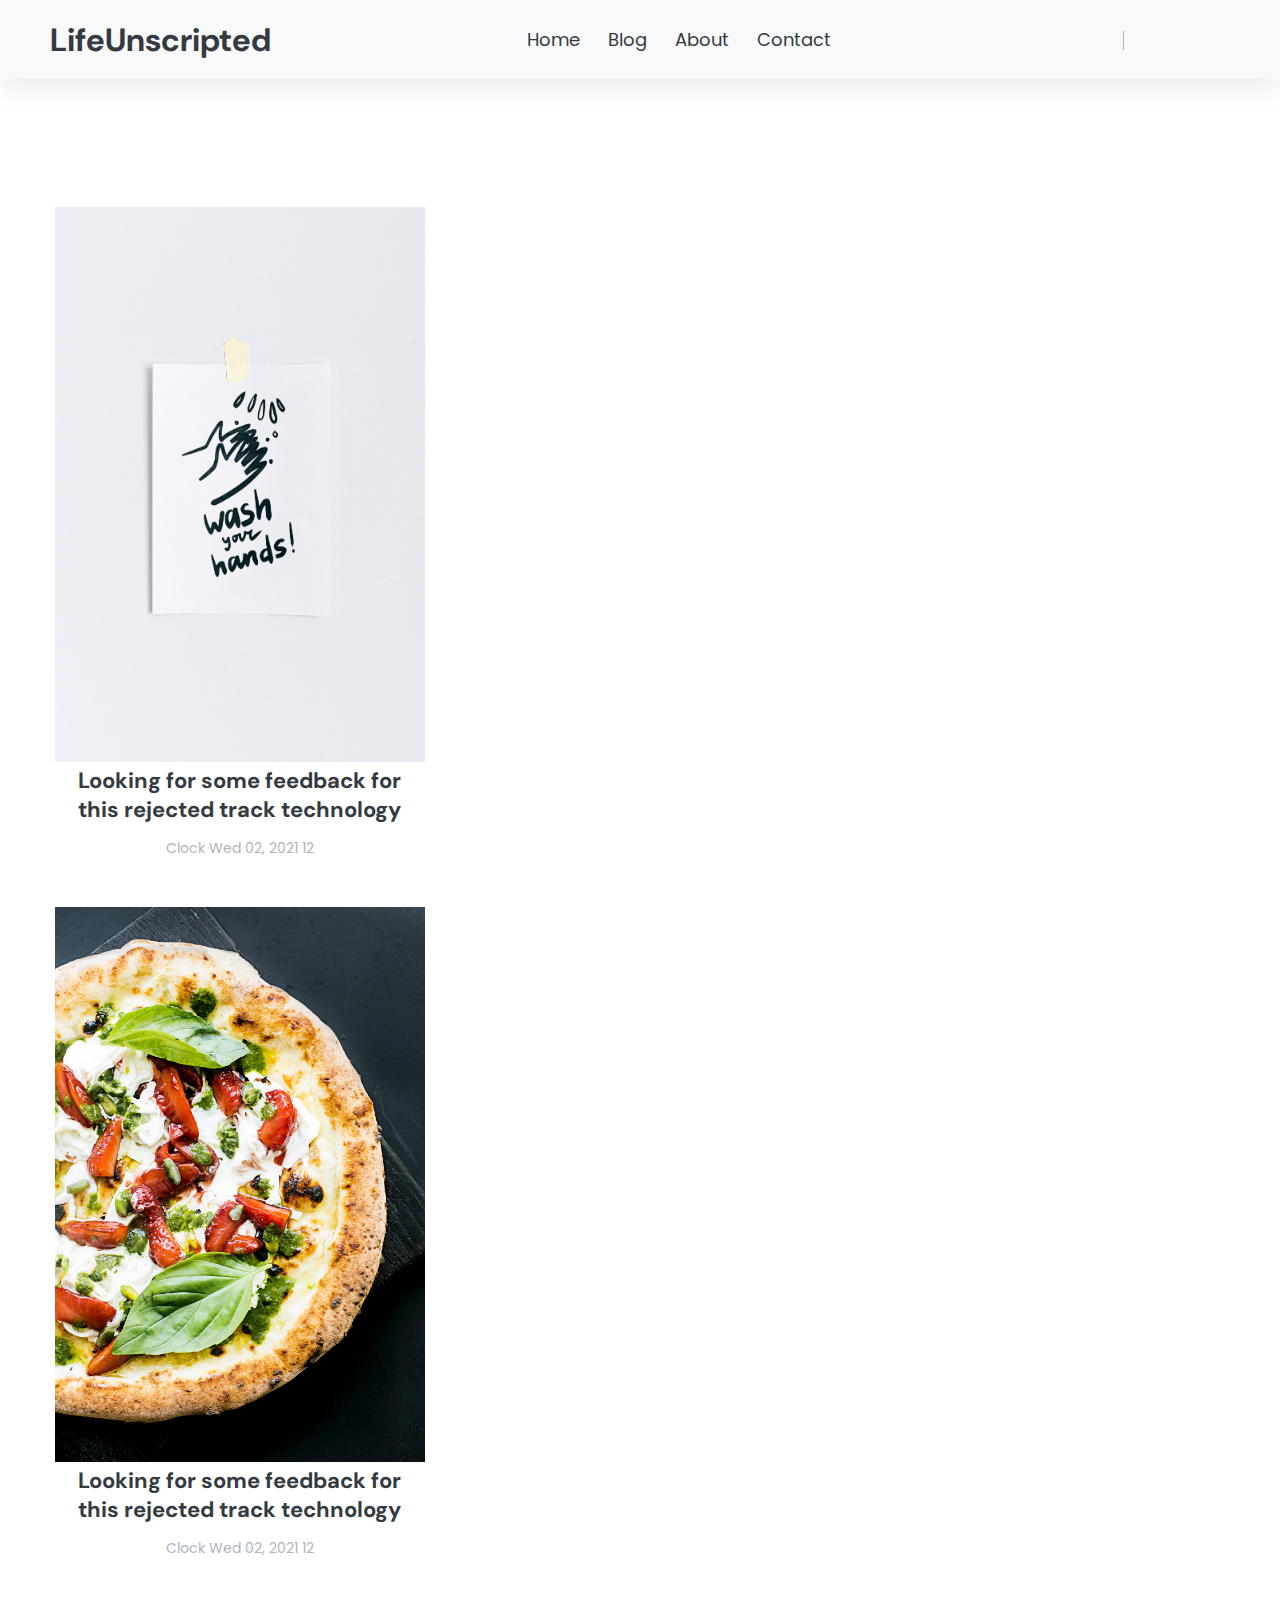
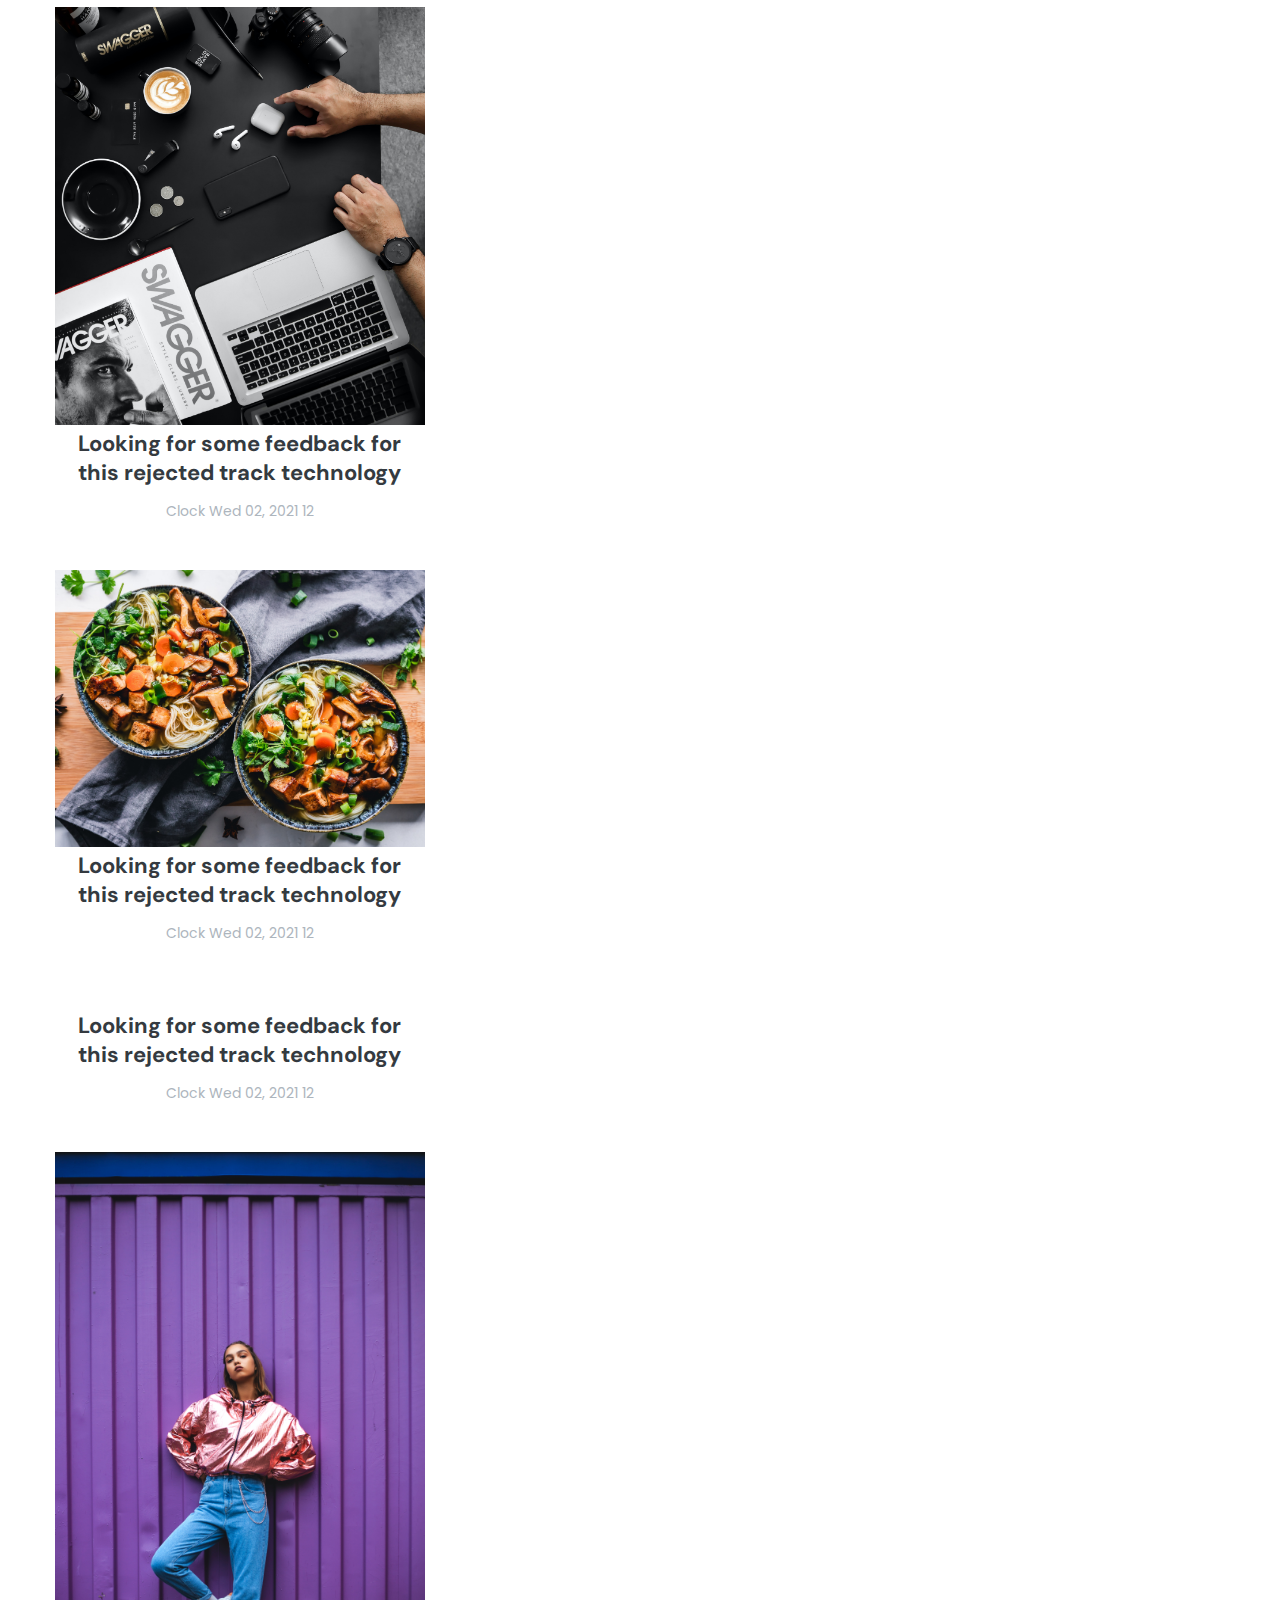
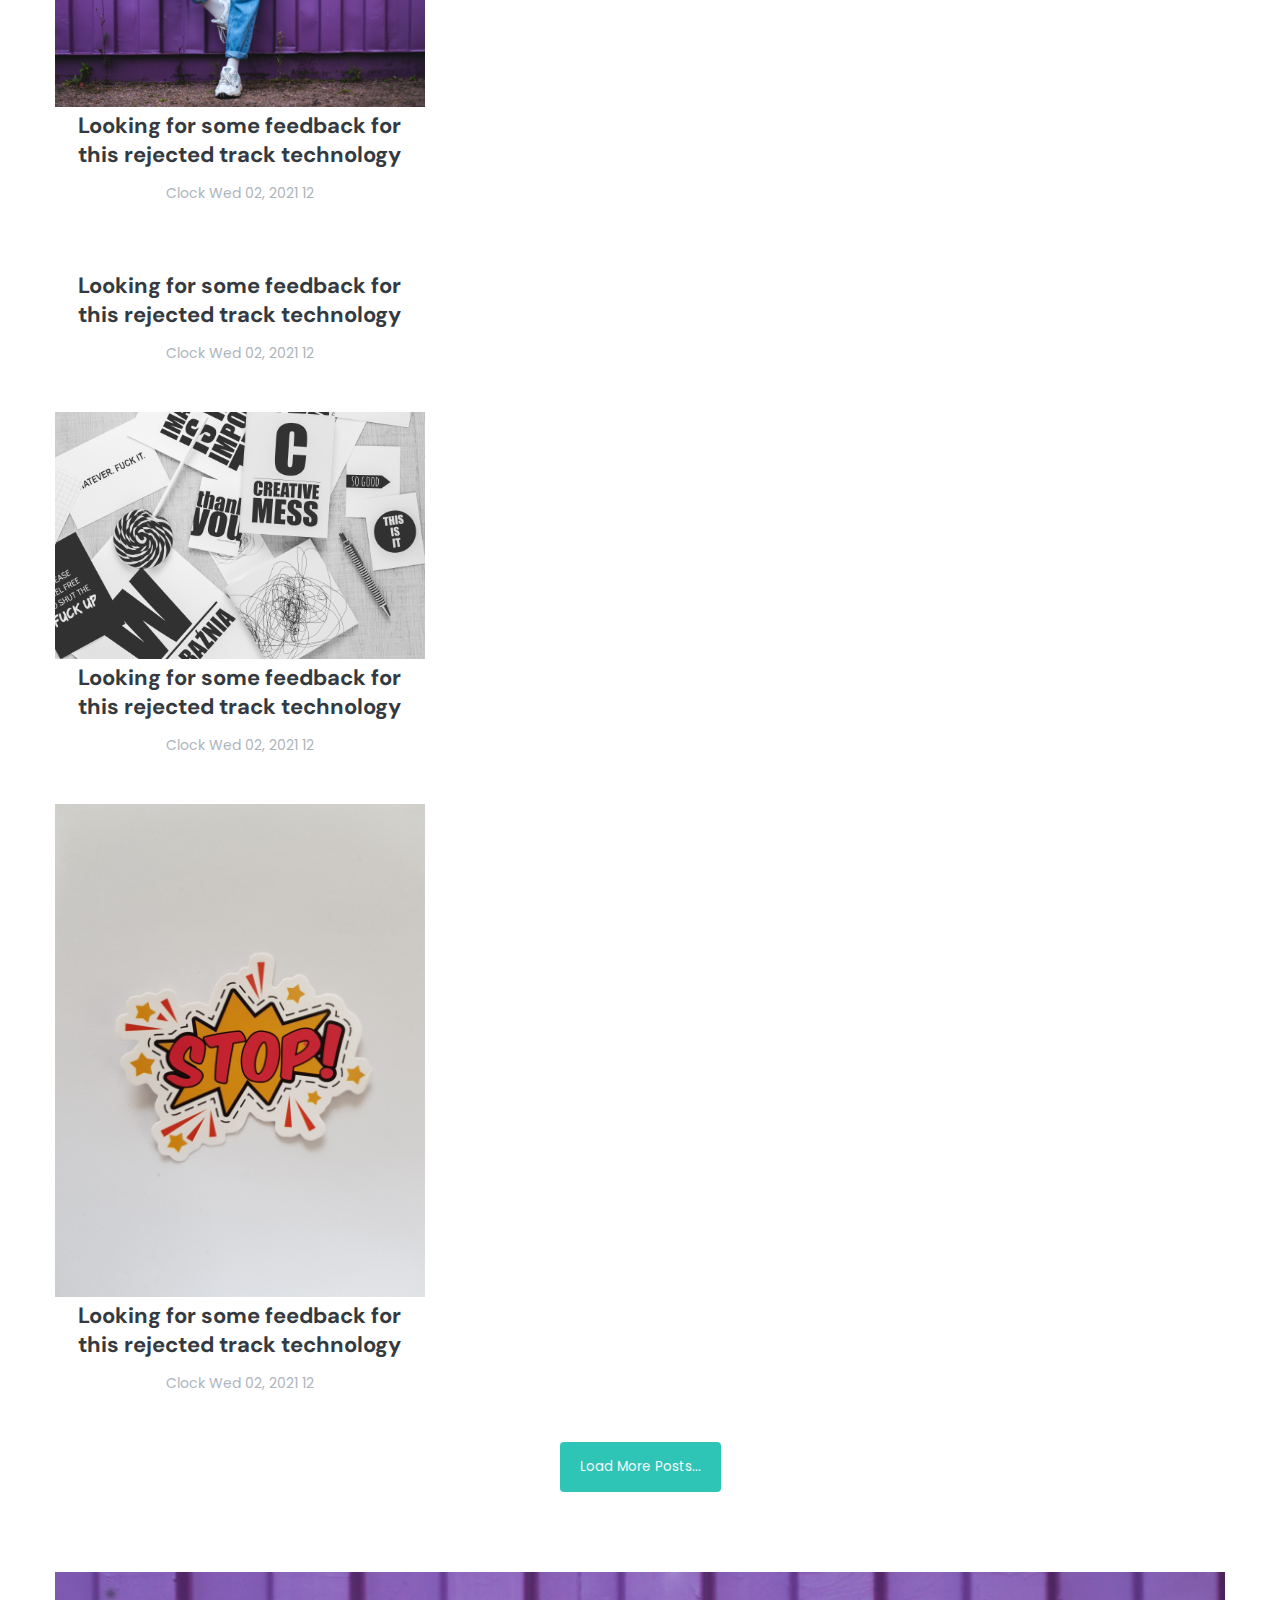
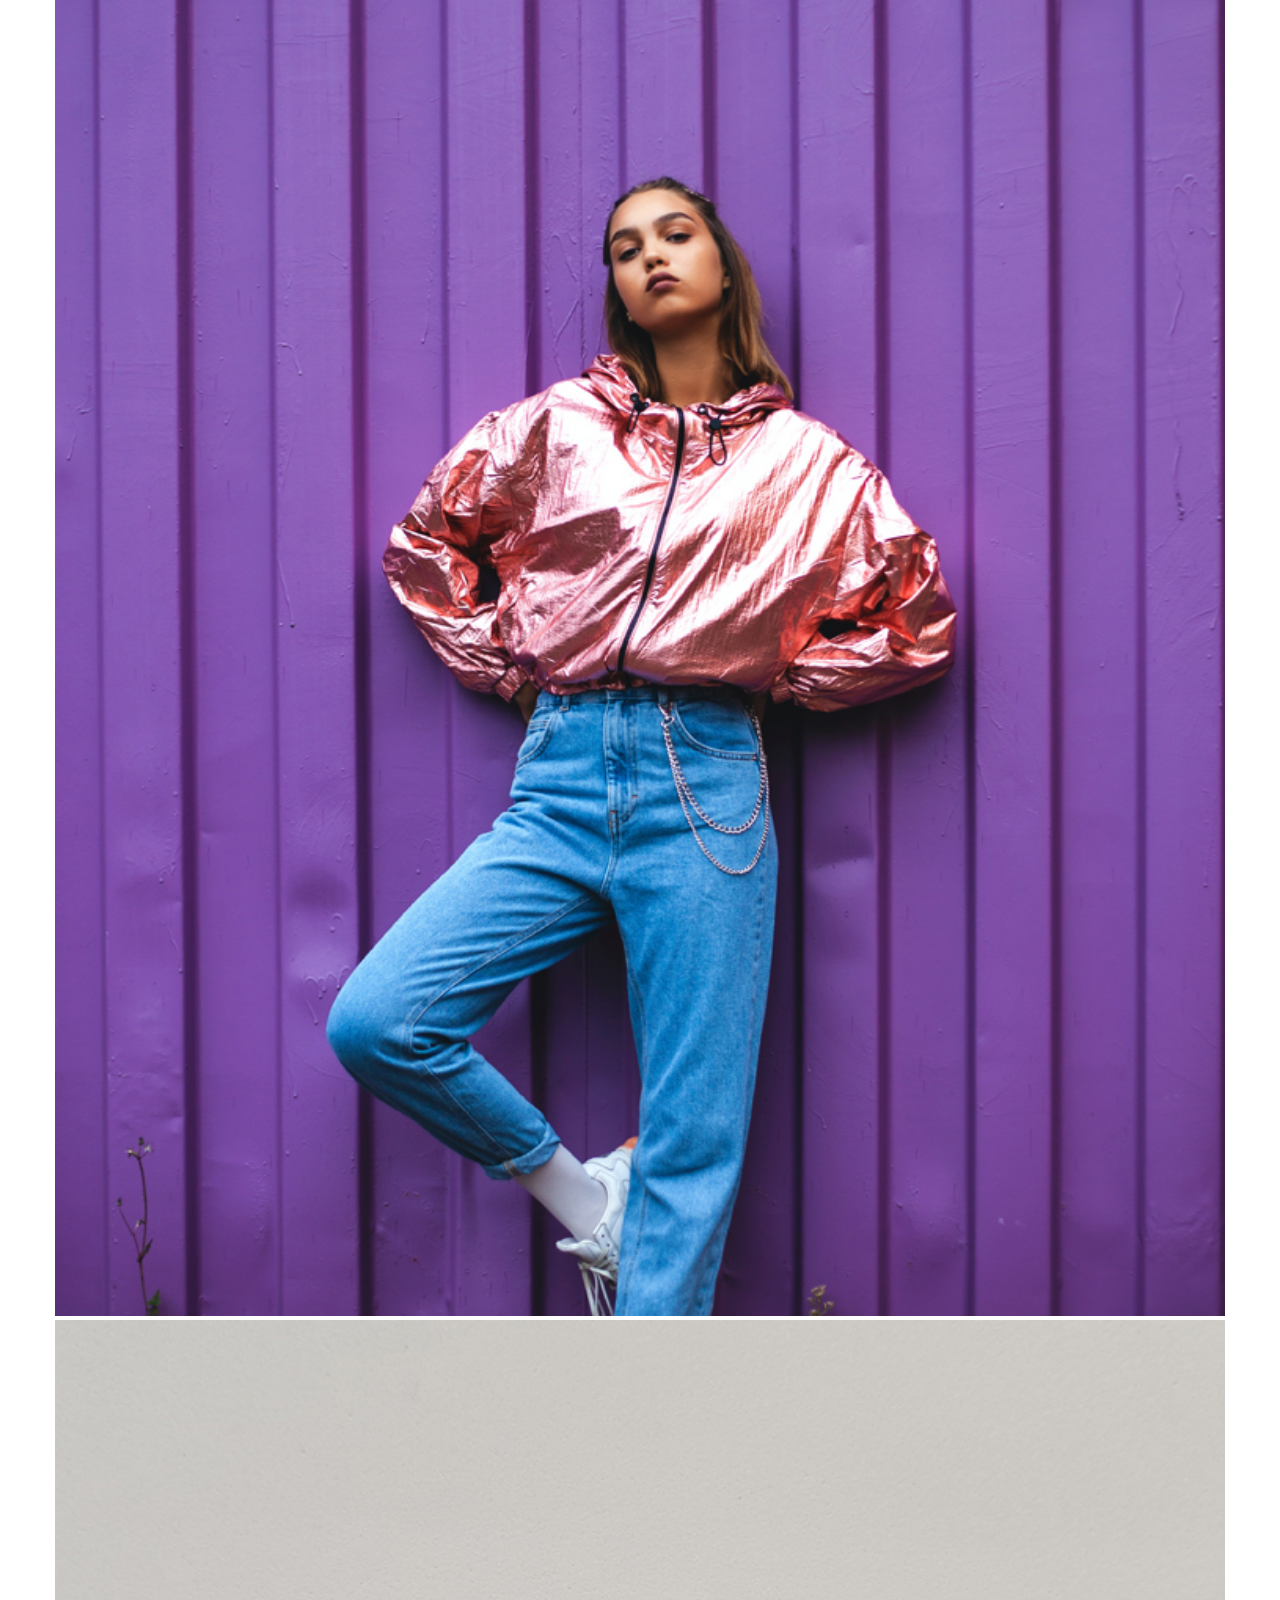
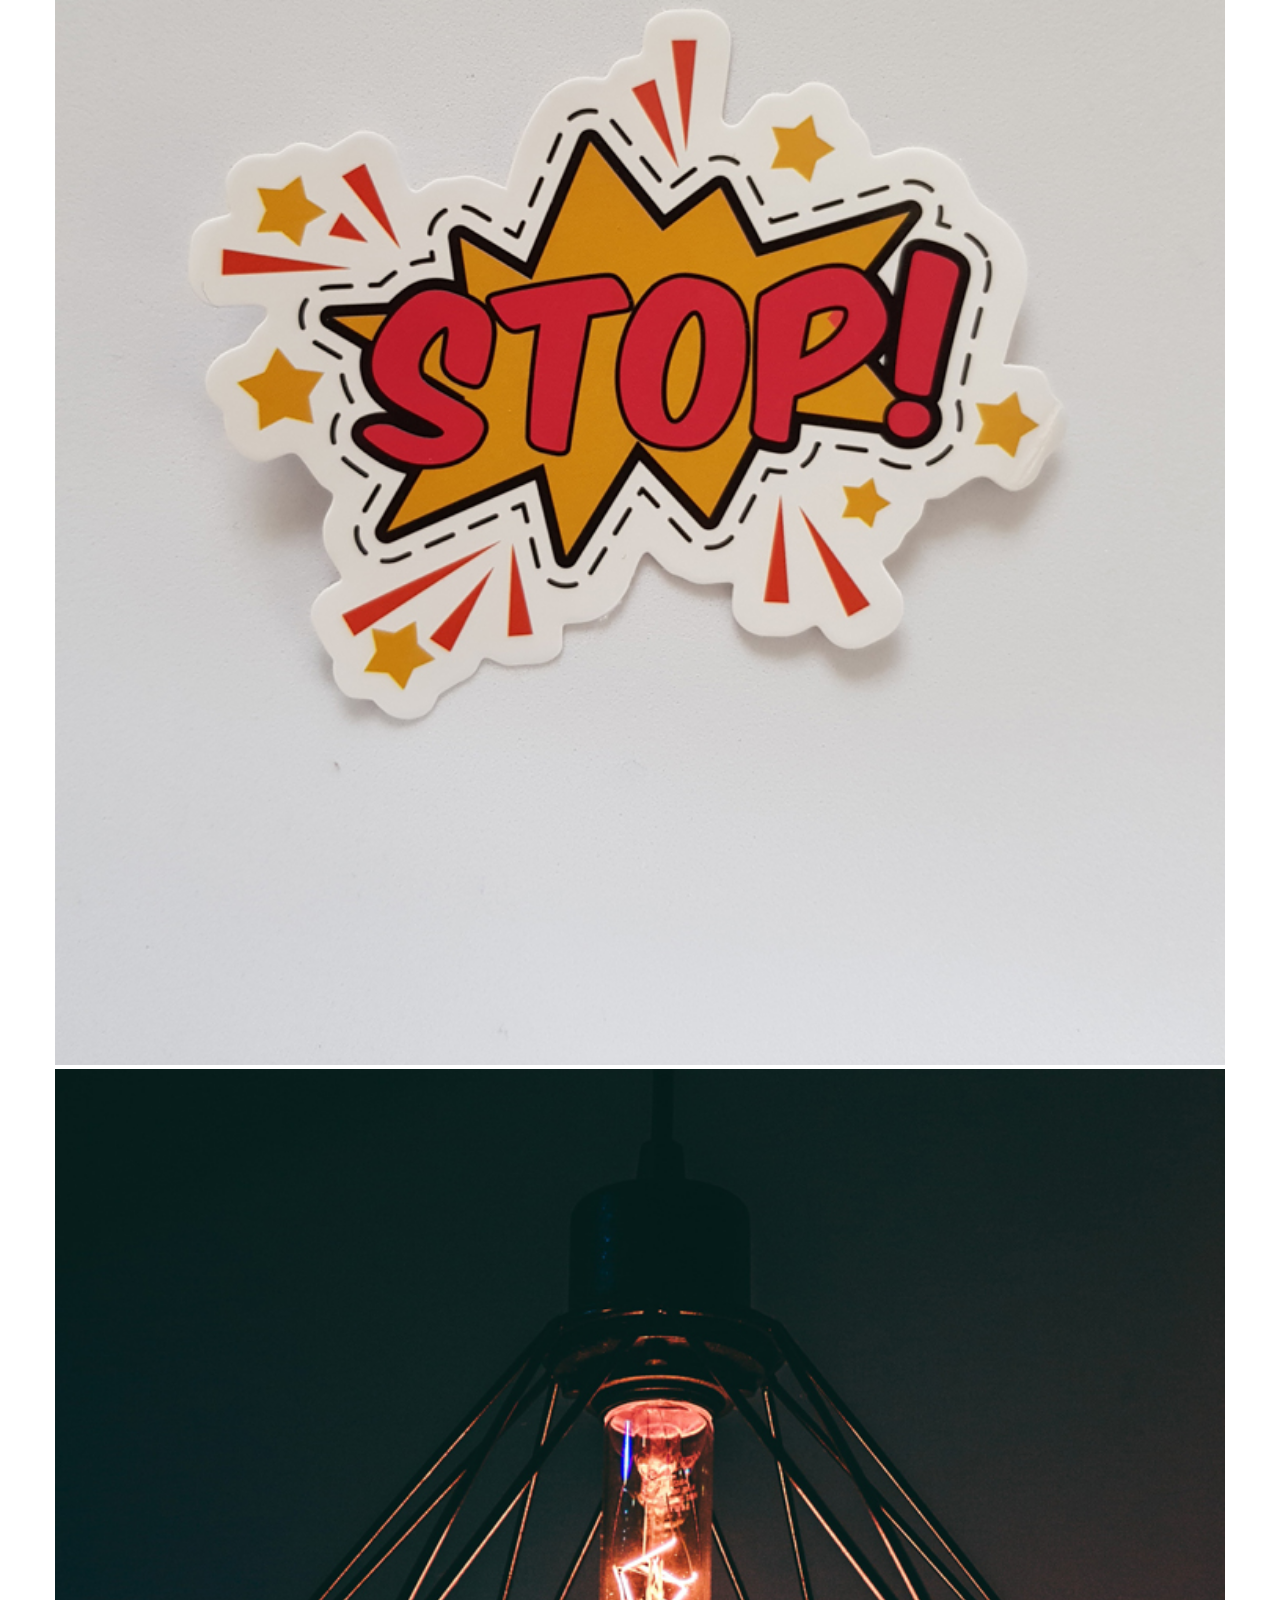
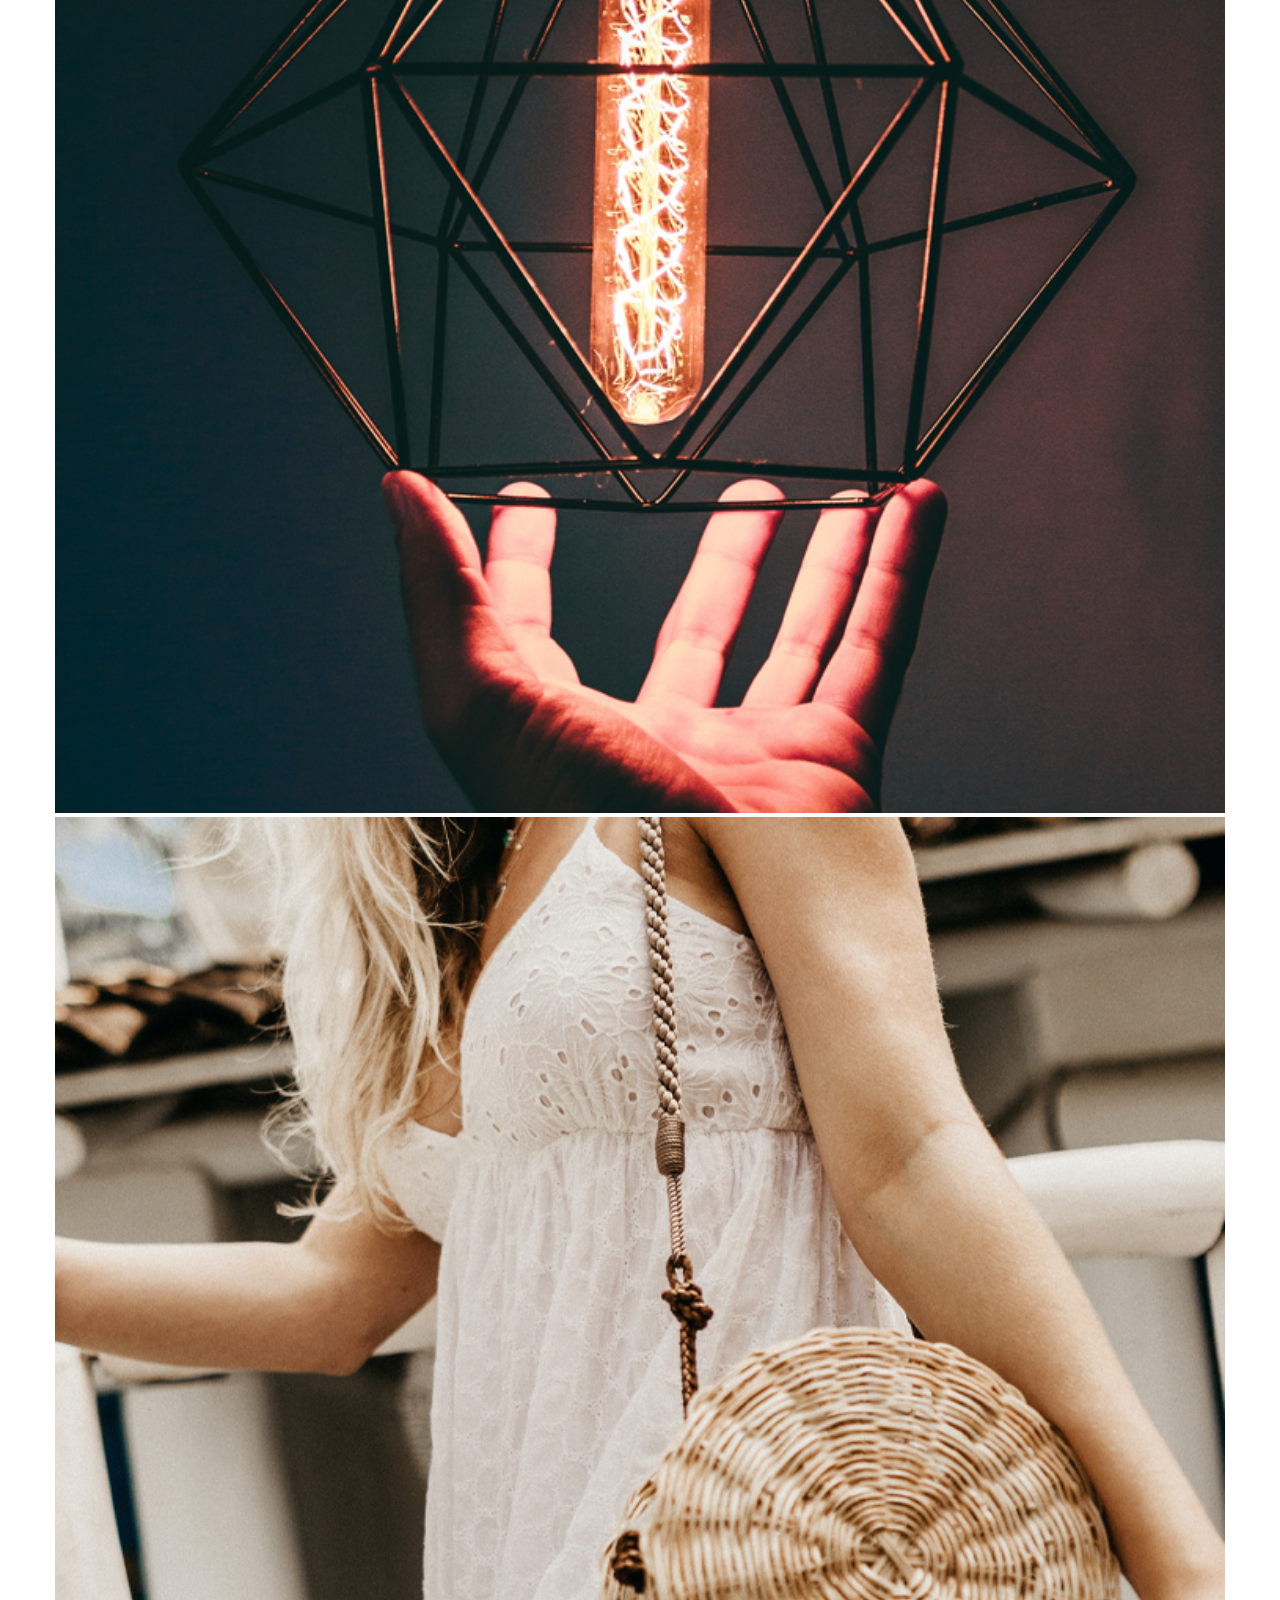
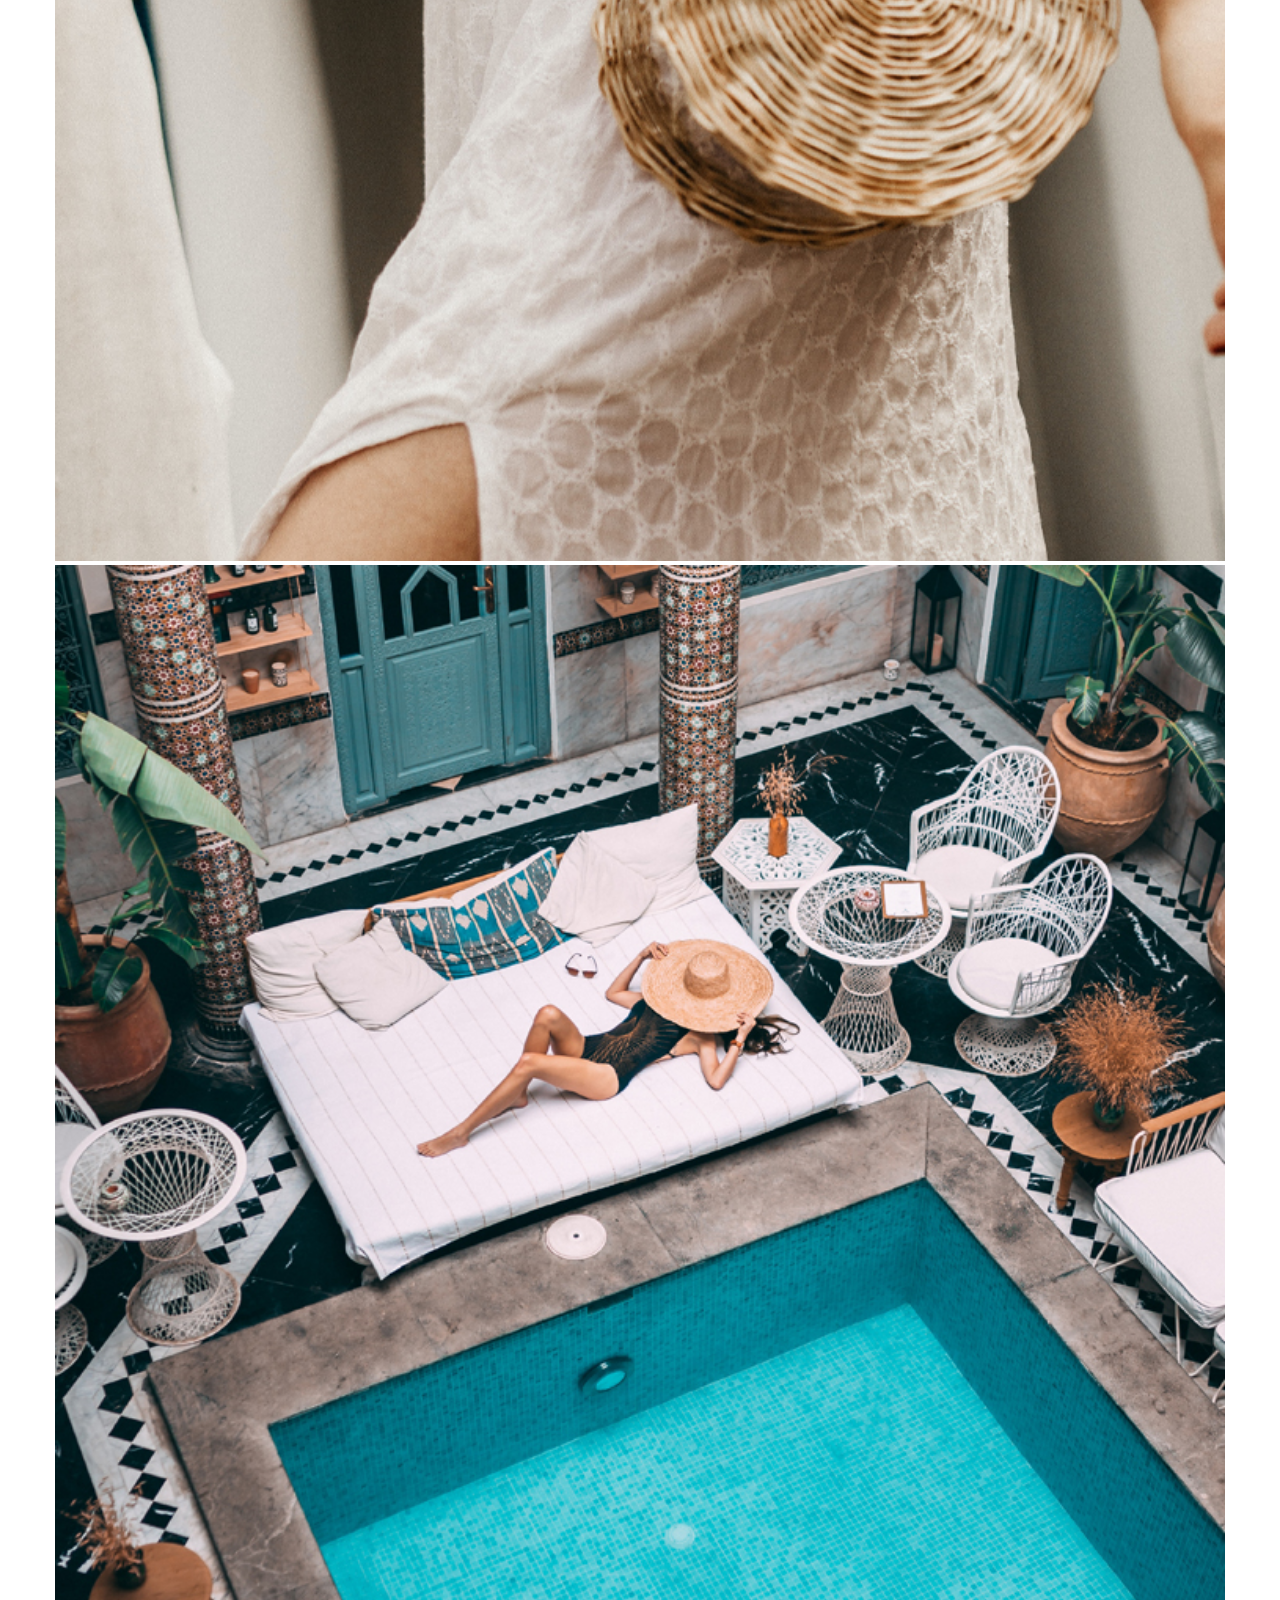
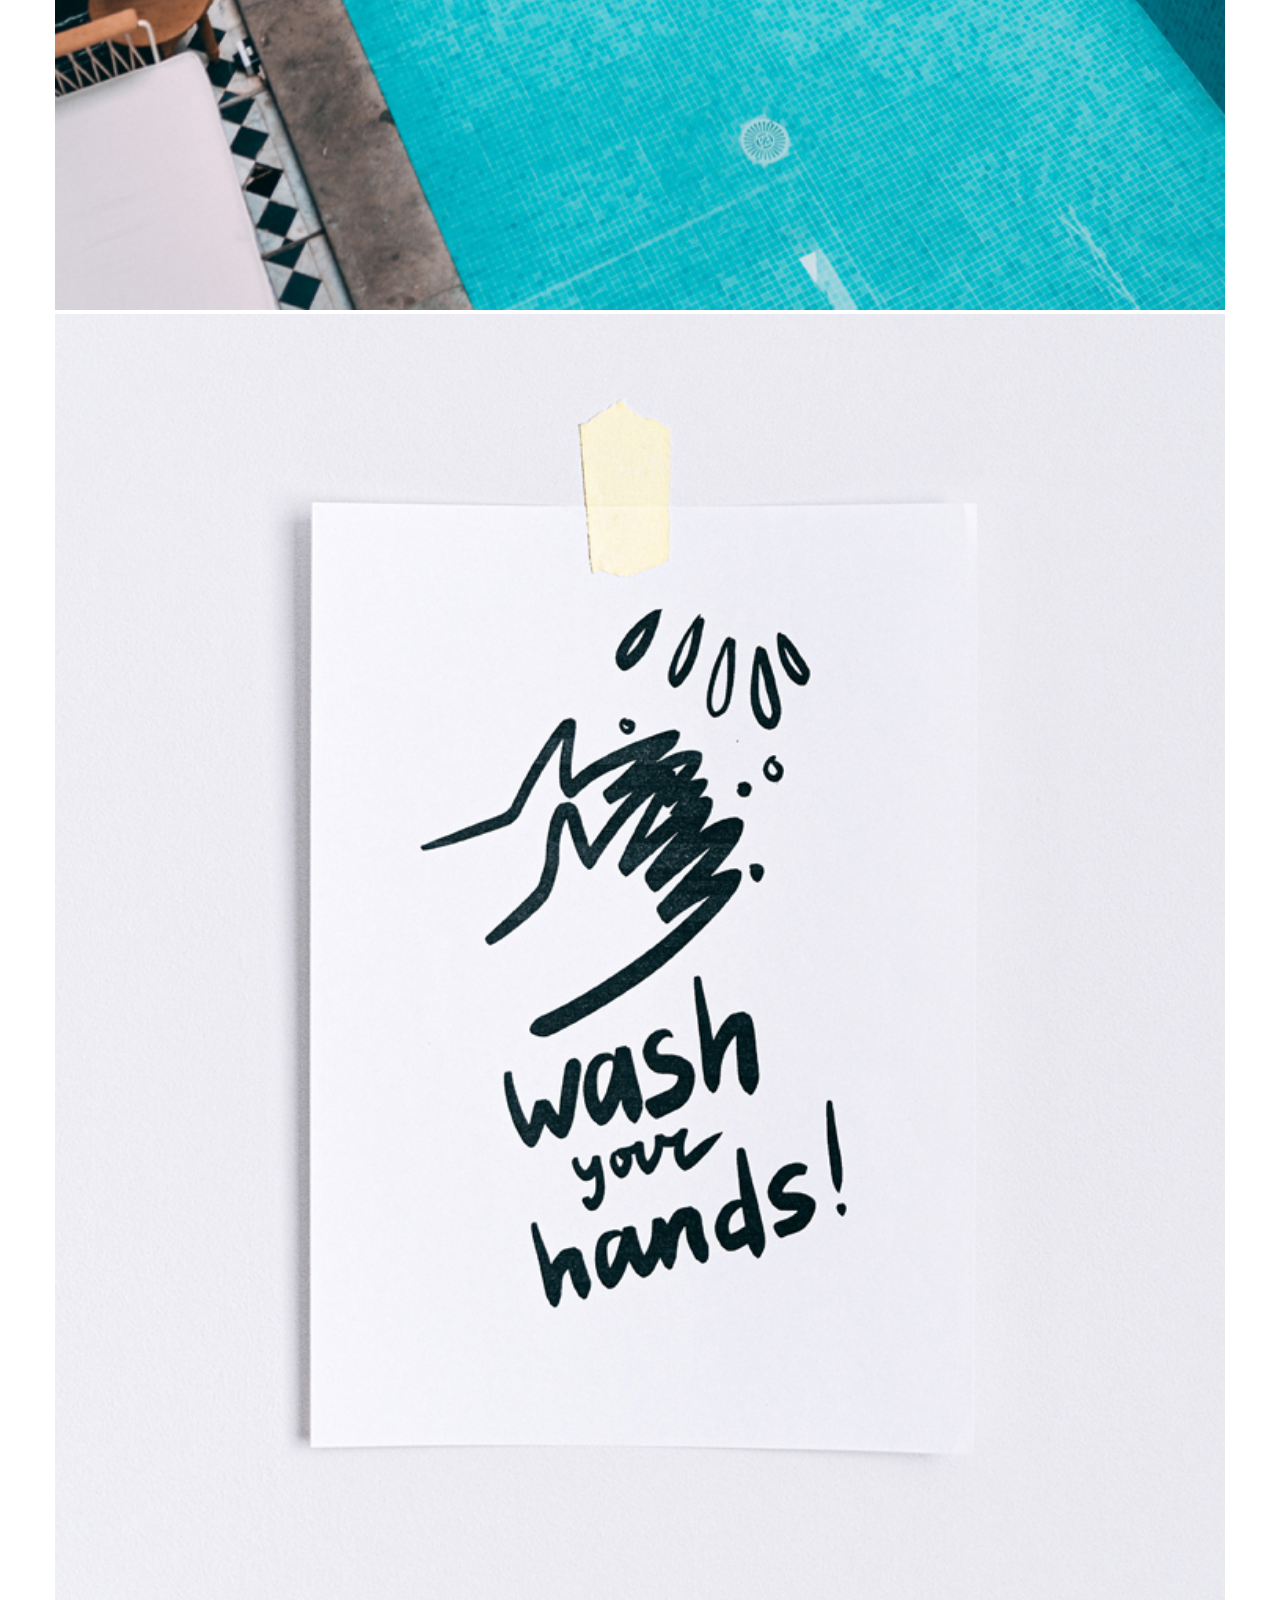
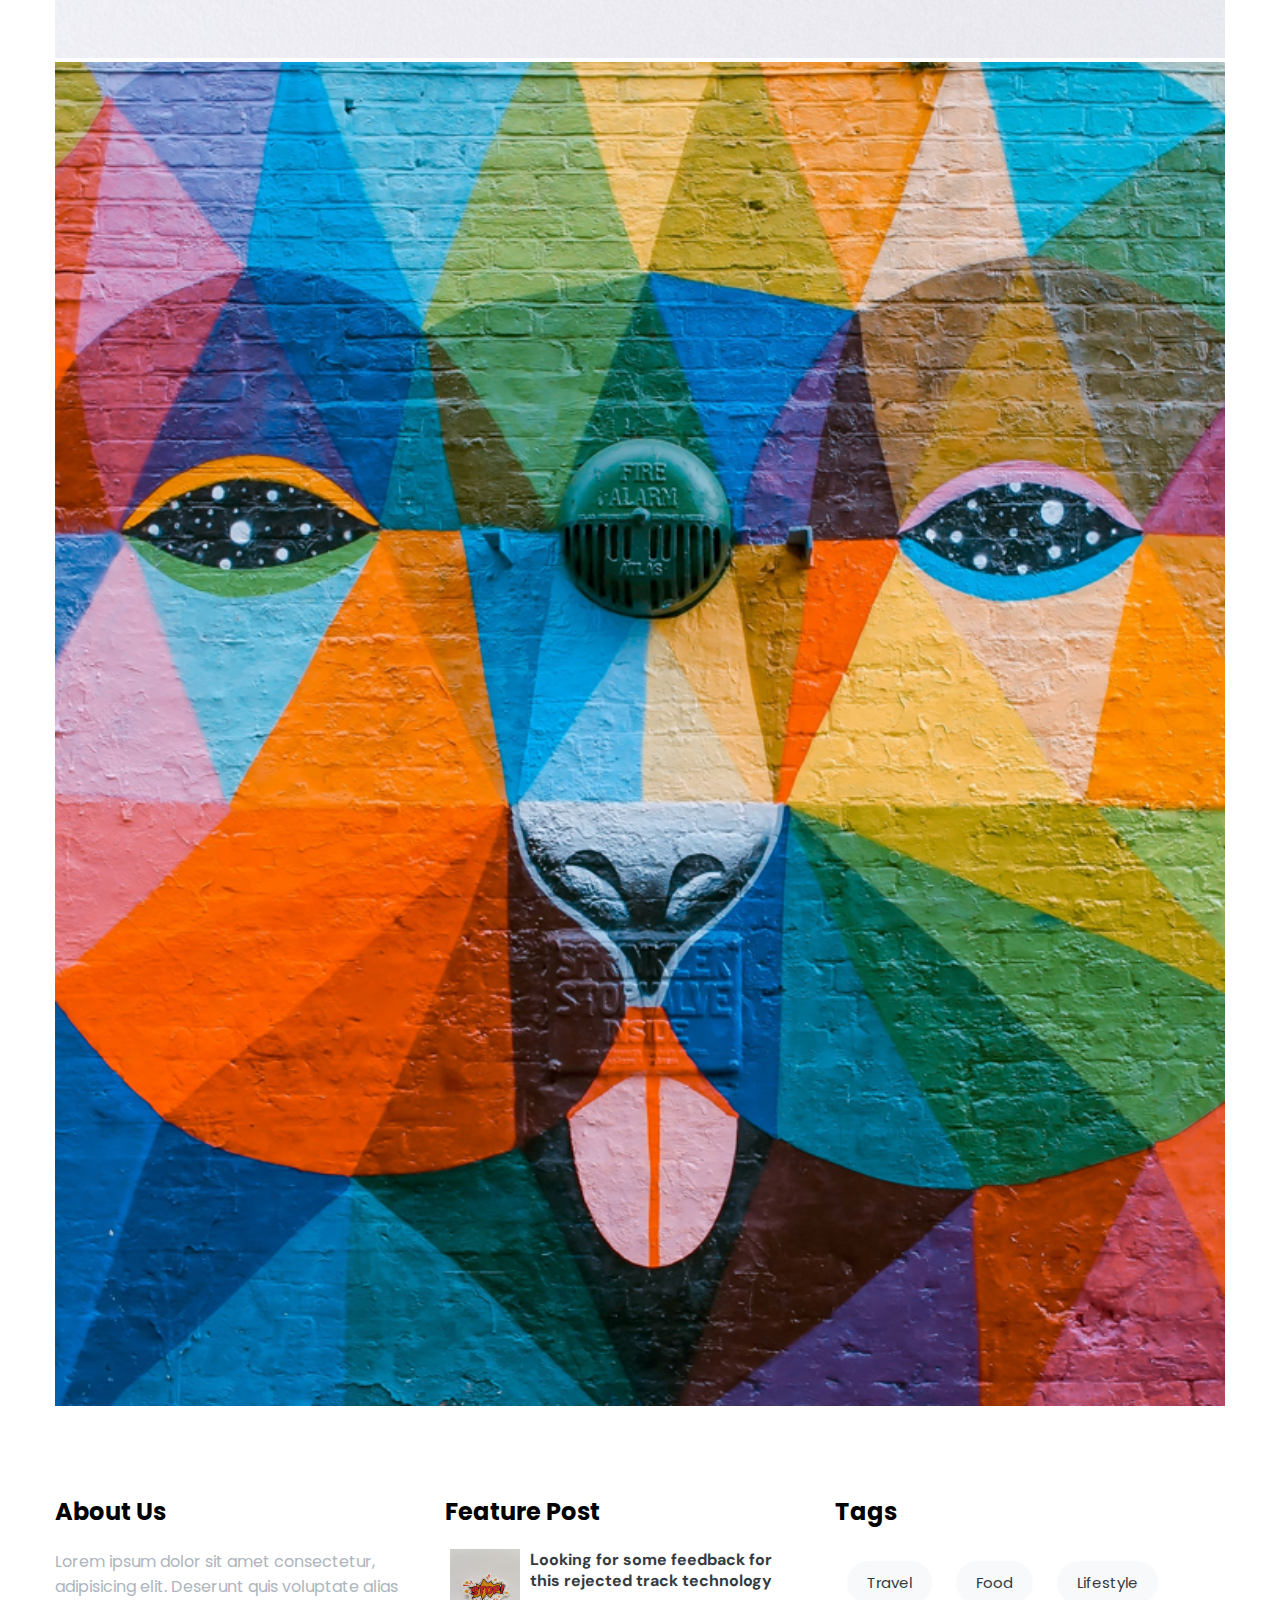
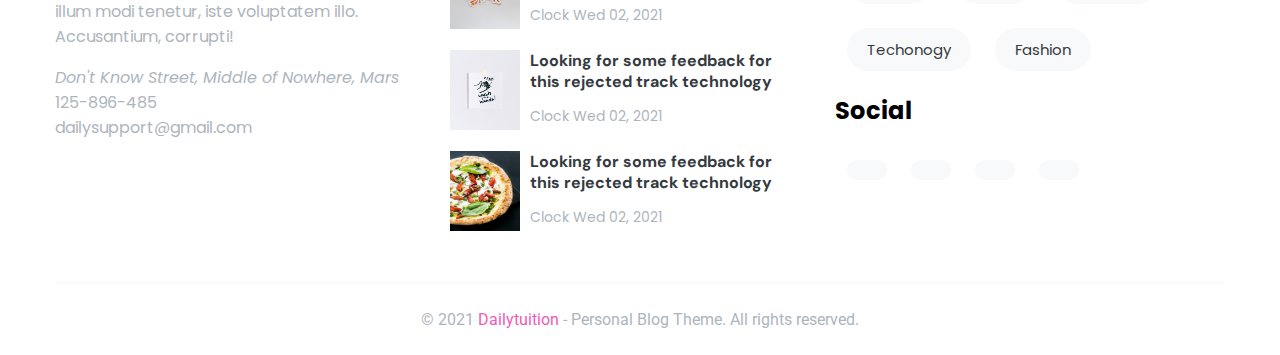
==== index.html @ f19c11e6 "commit changes" ====
<!DOCTYPE html>
<html lang="en">
<head>
    <meta charset="UTF-8">
    <meta name="viewport" content="width=device-width, initial-scale=1.0">
    <title>LifeUnscripted</title>

    <!-- font awesome icons cdn -->
    <link rel="stylesheet" href="https://cdnjs.cloudflare.com/ajax/libs/font-awesome/5.15.2/css/all.min.css" integrity="sha512-HK5fgLBL+xu6dm/Ii3z4xhlSUyZgTT9tuc/hSrtw6uzJOvgRr2a9jyxxT1ely+B+xFAmJKVSTbpM/CuL7qxO8w==" crossorigin="anonymous" />

    <!-- swiper slider css file -->
    <link rel="stylesheet" href="https://cdnjs.cloudflare.com/ajax/libs/Swiper/6.4.5/swiper-bundle.min.css" integrity="sha512-m3pAvNriL711NMlhkZHK6K4Tu2/RjtrzyjxZU8mlAbxxoDoURy27KajN1LGTLeEEPvaN12mKAgSCrYEwF9y0jA==" crossorigin="anonymous" />

    <!-- custom style.css file -->
    <link rel="stylesheet" href="style.css">

</head>
<body>
    
    <!-- Header -->
       <header id="header" class="shadow bg-light">
           <nav class="container navbar">
               <a href="/index.html" class="nav-brand text-dark">
                    LifeUnscripted
                </a>

                <!-- toggle button -->
                <button class="toggle-button">
                    <span><i class="fas fa-bars"></i></span>
                </button>

                <!-- collapse on toggle button click -->
                <div class="collapse">
                    <ul class="navbar-nav">
                        <a href="index.html" class="nav-link">Home</a>
                        <a href="blogs.html" class="nav-link">Blog</a>
                        <a href="#" class="nav-link">About</a>
                        <a href="contacts.html" class="nav-link">Contact</a>
                    </ul>
                </div>

                  <!-- collapse on toggle button click -->
                  <div class="collapse">
                      <ul class="navbar-nav">
                            <div class="search-box">
                                <a href="#" class="nav-link"><i class="fas fa-search"></i></a>
                            </div>
                            <a href="#" class="nav-link"><i class="fab fa-facebook-f"></i></a>
                            <a href="#" class="nav-link"><i class="fab fa-twitter"></i></a>
                            <a href="#" class="nav-link"><i class="fab fa-instagram"></i></a>
                            <a href="#" class="nav-link"><i class="fab fa-dribbble"></i></a>
                      </ul>
                  </div>
           </nav>
       </header>
    <!-- .Header -->

    <!-- Main Site -->
       <main id="site-main">

            <!-- Blog Post Section -->
                <section id="posts">
                    <div class="container">
                        <div class="grid">
                            <!-- article -->
                                <div class="grid-item">
                                    <article class="article">
                                        <div class="card">
                                            <div class="overflow-img">
                                                <a href="#">
                                                    <img src="./assets/img1.jpg" class="img-fluid" alt="">
                                                </a>
                                            </div>
                                            <div class="card-body text-center px-1">
                                                <a href="#" class="text-title display-1 text-dark">
                                                    Looking for some feedback for this rejected track
                                                    technology
                                                </a>
                                                <p class="secondary-title text-secondary display-3">
                                                    <span><i class="far fa-clock text-primary"></i> Clock Wed 02, 2021</span>
                                                    <span><i class="far fa-comments text-primary"></i> 12</span>
                                                </p>
                                            </div>
                                        </div>
                                    </article>
                                </div>
                            <!-- .article -->
                            <!-- article -->
                                <div class="grid-item">
                                <article class="article">
                                    <div class="card">
                                        <div class="overflow-img">
                                            <a href="#">
                                                <img src="./assets/img2.jpg" class="img-fluid" alt="">
                                            </a>
                                        </div>
                                        <div class="card-body text-center px-1">
                                            <a href="#" class="text-title display-1 text-dark">
                                                Looking for some feedback for this rejected track
                                                technology
                                            </a>
                                            <p class="secondary-title text-secondary display-3">
                                                <span><i class="far fa-clock text-primary"></i> Clock Wed 02, 2021</span>
                                                <span><i class="far fa-comments text-primary"></i> 12</span>
                                            </p>
                                        </div>
                                    </div>
                                </article>
                                </div>
                            <!-- .article -->
                            <!-- article -->
                            <div class="grid-item">
                                <article class="article">
                                    <div class="card">
                                        <div class="overflow-img">
                                            <a href="#">
                                                <img src="./assets/img3.jpg" class="img-fluid" alt="">
                                            </a>
                                        </div>
                                        <div class="card-body text-center px-1">
                                            <a href="#" class="text-title display-1 text-dark">
                                                Looking for some feedback for this rejected track
                                                technology
                                            </a>
                                            <p class="secondary-title text-secondary display-3">
                                                <span><i class="far fa-clock text-primary"></i> Clock Wed 02, 2021</span>
                                                <span><i class="far fa-comments text-primary"></i> 12</span>
                                            </p>
                                        </div>
                                    </div>
                                </article>
                            </div>
                         <!-- .article -->
                            <!-- article -->
                            <div class="grid-item">
                                <article class="article">
                                    <div class="card">
                                        <div class="overflow-img">
                                            <a href="#">
                                                <img src="./assets/img4.jpg" class="img-fluid" alt="">
                                            </a>
                                        </div>
                                        <div class="card-body text-center px-1">
                                            <a href="#" class="text-title display-1 text-dark">
                                                Looking for some feedback for this rejected track
                                                technology
                                            </a>
                                            <p class="secondary-title text-secondary display-3">
                                                <span><i class="far fa-clock text-primary"></i> Clock Wed 02, 2021</span>
                                                <span><i class="far fa-comments text-primary"></i> 12</span>
                                            </p>
                                        </div>
                                    </div>
                                </article>
                            </div>
                         <!-- .article -->
                            <!-- article -->
                            <div class="grid-item">
                                <article class="article">
                                    <div class="card">
                                        <div class="overflow-img">
                                            <a href="#">
                                                <img src="./assets/img5.jpg" class="img-fluid" alt="">
                                            </a>
                                        </div>
                                        <div class="card-body text-center px-1">
                                            <a href="#" class="text-title display-1 text-dark">
                                                Looking for some feedback for this rejected track
                                                technology
                                            </a>
                                            <p class="secondary-title text-secondary display-3">
                                                <span><i class="far fa-clock text-primary"></i> Clock Wed 02, 2021</span>
                                                <span><i class="far fa-comments text-primary"></i> 12</span>
                                            </p>
                                        </div>
                                    </div>
                                </article>
                            </div>
                         <!-- .article -->
                            <!-- article -->
                            <div class="grid-item">
                                <article class="article">
                                    <div class="card">
                                        <div class="overflow-img">
                                            <a href="#">
                                                <img src="./assets/img6.jpg" class="img-fluid" alt="">
                                            </a>
                                        </div>
                                        <div class="card-body text-center px-1">
                                            <a href="#" class="text-title display-1 text-dark">
                                                Looking for some feedback for this rejected track
                                                technology
                                            </a>
                                            <p class="secondary-title text-secondary display-3">
                                                <span><i class="far fa-clock text-primary"></i> Clock Wed 02, 2021</span>
                                                <span><i class="far fa-comments text-primary"></i> 12</span>
                                            </p>
                                        </div>
                                    </div>
                                </article>
                            </div>
                         <!-- .article -->
                            <!-- article -->
                            <div class="grid-item">
                                <article class="article">
                                    <div class="card">
                                        <div class="overflow-img">
                                            <a href="#">
                                                <img src="./assets/img7.jpg" class="img-fluid" alt="">
                                            </a>
                                        </div>
                                        <div class="card-body text-center px-1">
                                            <a href="#" class="text-title display-1 text-dark">
                                                Looking for some feedback for this rejected track
                                                technology
                                            </a>
                                            <p class="secondary-title text-secondary display-3">
                                                <span><i class="far fa-clock text-primary"></i> Clock Wed 02, 2021</span>
                                                <span><i class="far fa-comments text-primary"></i> 12</span>
                                            </p>
                                        </div>
                                    </div>
                                </article>
                            </div>
                         <!-- .article -->
                            <!-- article -->
                            <div class="grid-item">
                                <article class="article">
                                    <div class="card">
                                        <div class="overflow-img">
                                            <a href="#">
                                                <img src="./assets/img8.jpg" class="img-fluid" alt="">
                                            </a>
                                        </div>
                                        <div class="card-body text-center px-1">
                                            <a href="#" class="text-title display-1 text-dark">
                                                Looking for some feedback for this rejected track
                                                technology
                                            </a>
                                            <p class="secondary-title text-secondary display-3">
                                                <span><i class="far fa-clock text-primary"></i> Clock Wed 02, 2021</span>
                                                <span><i class="far fa-comments text-primary"></i> 12</span>
                                            </p>
                                        </div>
                                    </div>
                                </article>
                            </div>
                         <!-- .article -->
                            <!-- article -->
                            <div class="grid-item">
                                <article class="article">
                                    <div class="card">
                                        <div class="overflow-img">
                                            <a href="#">
                                                <img src="./assets/img9.jpg" class="img-fluid" alt="">
                                            </a>
                                        </div>
                                        <div class="card-body text-center px-1">
                                            <a href="#" class="text-title display-1 text-dark">
                                                Looking for some feedback for this rejected track
                                                technology
                                            </a>
                                            <p class="secondary-title text-secondary display-3">
                                                <span><i class="far fa-clock text-primary"></i> Clock Wed 02, 2021</span>
                                                <span><i class="far fa-comments text-primary"></i> 12</span>
                                            </p>
                                        </div>
                                    </div>
                                </article>
                            </div>
                         <!-- .article -->
                        </div>

                        <div class="text-center">
                            <button class="btn btn-primary secondary-title text-light">Load More Posts...</button>
                        </div>
                    </div>
                </section>
            <!-- .Blog Post Section -->

            <!-- Swiper slider -->
                <section class="slider">
                    <div class="container">

                        <!-- Slider main container -->
                            <div class="swiper-container">
                                <!-- Additional required wrapper -->
                                <div class="swiper-wrapper">
                                    <!-- Slides -->
                                    <div class="swiper-slide">
                                        <a href="#">
                                            <img src="./assets/slider/img1.jpg" class="img-fluid" alt="">
                                        </a>
                                    </div>
                                     <!-- Slides -->
                                      <!-- Slides -->
                                    <div class="swiper-slide">
                                        <a href="#">
                                            <img src="./assets/slider/img2.jpg" class="img-fluid" alt="">
                                        </a>
                                    </div>
                                     <!-- Slides -->
                                      <!-- Slides -->
                                    <div class="swiper-slide">
                                        <a href="#">
                                            <img src="./assets/slider/img3.jpg" class="img-fluid" alt="">
                                        </a>
                                    </div>
                                        <!-- Slides -->
                                             <!-- Slides -->
                                    <div class="swiper-slide">
                                        <a href="#">
                                            <img src="./assets/slider/img4.jpg" class="img-fluid" alt="">
                                        </a>
                                    </div>
                                        <!-- Slides -->
                                        <div class="swiper-slide">
                                            <a href="#">
                                                <img src="./assets/slider/img5.jpg" class="img-fluid" alt="">
                                            </a>
                                        </div>
                                            <!-- Slides -->
                                            <div class="swiper-slide">
                                                <a href="#">
                                                    <img src="./assets/slider/img6.jpg" class="img-fluid" alt="">
                                                </a>
                                            </div>
                                                <!-- Slides -->
                                                <div class="swiper-slide">
                                                    <a href="#">
                                                        <img src="./assets/slider/img7.jpg" class="img-fluid" alt="">
                                                    </a>
                                                </div>
                                                    <!-- Slides -->

                                </div>
                            </div>

                    </div>
                </section>
             <!-- .Swiper slider -->

       </main>
    <!-- .Main Site -->

    <!-- footer -->
       <footer id="footer">
           <div class="container">
               <div class="row mb-3">
                   <div class="col-3">
                       <h2 class="footer-title secondary-title">About Us</h2>

                       <div class="secondary-title text-secondary">
                            <p class="mt-2 ">
                                Lorem ipsum dolor sit amet consectetur, adipisicing elit. 
                                Deserunt quis voluptate alias illum modi tenetur, iste voluptatem illo. Accusantium, corrupti!
                            </p>
                            
                            <address>
                                <i class="fas fa-map-marker-alt text-primary"></i> 
                                Don't Know Street, Middle of Nowhere, Mars
                            </address>

                            <div class="phone">
                                <i class="fas fa-mobile text-primary"></i> 
                                125-896-485
                            </div>

                            <div class="email">
                                <i class="fas fa-envelope text-primary"></i> 
                                dailysupport@gmail.com
                            </div>

                       </div>
                   </div>
                   <div class="col-3">
                       <h2 class="footer-title secondary-title">Feature Post</h2>

                       <div class="feature-post">
                           <div class="flex-item">
                               <article class="article">
                                   <div class="d-flex">
                                       <a href="#">
                                           <img src="./assets/img9.jpg" class="object-fit px-1" alt="">
                                           <div class="px-1">
                                               <a href="#" class="text-title display-2 text-dark">
                                                Looking for some feedback for this rejected track
                                                technology
                                               </a>
                                               <p class="secondary-title text-secondary display-3">
                                                    <span><i class="far fa-clock text-primary"></i> Clock Wed 02, 2021 </span>
                                               </p>
                                           </div>
                                       </a>
                                   </div>
                               </article>
                           </div>
                           <div class="flex-item">
                            <article class="article">
                                <div class="d-flex">
                                    <a href="#">
                                        <img src="./assets/img1.jpg" class="object-fit px-1" alt="">
                                        <div class="px-1">
                                            <a href="#" class="text-title display-2 text-dark">
                                             Looking for some feedback for this rejected track
                                             technology
                                            </a>
                                            <p class="secondary-title text-secondary display-3">
                                                 <span><i class="far fa-clock text-primary"></i> Clock Wed 02, 2021 </span>
                                            </p>
                                        </div>
                                    </a>
                                </div>
                            </article>
                             </div>
                             <div class="flex-item">
                                <article class="article">
                                    <div class="d-flex">
                                        <a href="#">
                                            <img src="./assets/img2.jpg" class="object-fit px-1" alt="">
                                            <div class="px-1">
                                                <a href="#" class="text-title display-2 text-dark">
                                                 Looking for some feedback for this rejected track
                                                 technology
                                                </a>
                                                <p class="secondary-title text-secondary display-3">
                                                     <span><i class="far fa-clock text-primary"></i> Clock Wed 02, 2021 </span>
                                                </p>
                                            </div>
                                        </a>
                                    </div>
                                </article>
                            </div>
                       </div>
                   </div>
                   <div class="col-3">
                        <h2 class="footer-title secondary-title">Tags</h2>

                        <div class="tags">
                            <div class="d-flex flex-wrap">
                                <a href="#" class="nav-link btn bg-light">Travel</a>
                                <a href="#" class="nav-link btn bg-light">Food</a>
                                <a href="#" class="nav-link btn bg-light">Lifestyle</a>
                                <a href="#" class="nav-link btn bg-light">Techonogy</a>
                                <a href="#" class="nav-link btn bg-light">Fashion</a>
                            </div>
                        </div>

                        <h2 class="footer-title secondary-title mt-2">Social</h2>

                        <div class="tags social">
                            <div class="d-flex flex-wrap">
                                <a href="#" class="nav-link btn bg-light"><i class="fab fa-facebook-f"></i></a>
                                <a href="#" class="nav-link btn bg-light"><i class="fab fa-twitter"></i></a>
                                <a href="#" class="nav-link btn bg-light"><i class="fab fa-instagram"></i></a>
                                <a href="#" class="nav-link btn bg-light"><i class="fab fa-dribbble"></i></a>
                            </div>
                        </div>

                   </div>
               </div>

               <!-- copyrights  -->
               <div class="copyrights">
                   <p class="text-center text-secondary display-2">
                        © 2021 <a href="#" class="text-primary">Dailytuition</a> - Personal Blog Theme. All rights reserved.
                   </p>
               </div>
           </div>
       </footer>
    <!-- .footer -->


    <!-- masonry libray for horizontal grid -->
    <script src="https://cdnjs.cloudflare.com/ajax/libs/masonry/4.2.2/masonry.pkgd.min.js" integrity="sha512-JRlcvSZAXT8+5SQQAvklXGJuxXTouyq8oIMaYERZQasB8SBDHZaUbeASsJWpk0UUrf89DP3/aefPPrlMR1h1yQ==" crossorigin="anonymous"></script>

    <!-- swiper slider cdn -->
    <script src="https://cdnjs.cloudflare.com/ajax/libs/Swiper/6.4.5/swiper-bundle.min.js" integrity="sha512-1LlEYE0qExJ/GUfAJ0k2K2fB5sIvMv/q6ueo3syohvQ3ElWDQVSMUOf39cxaDWHtNu7M6lF6ZC1H6A1m3SvheA==" crossorigin="anonymous"></script>

    <!-- custom javascript main.js file -->
    <script src="main.js"></script>
</body>
</html>
---- style.css ----
@import url('https://fonts.googleapis.com/css2?family=DM+Sans&family=Poppins&family=Roboto&display=swap');

/* root styling */

:root{
    --light : #f8f9fa;
    --secondary: #adb5bd;
    --dark: #343a40;
    --primary-color: #f15bb5;
    --secondary-color: #2ec4b6;
    --border : #e9ecef;
}

body{
    font-family: 'Roboto', sans-serif;
    padding: 0;
    margin: 0;
}

a{
    text-decoration: none;
}

* > *{
    box-sizing: border-box;
}

/* global styling */
.text-light{
    color: var(--light);
}

.text-secondary{
    color: var(--secondary);
}

.text-dark{
    color: var(--dark);
}

.text-primary{
    color: var(--primary-color);
}

.bg-light{
    background-color: var(--light);
}

.container{
    max-width: 1200px;
    padding: 0 15px;
    margin: auto;
}

.img-fluid{
    width: 100%;
}

.text-title{
    font-family: 'DM Sans', sans-serif;
    font-weight: bold;
}

.secondary-title{
    font-family: 'Poppins' , sans-serif;
}

.display-1{
    font-size: 22px;
}

.display-2{
    font-size: 16px;
}

.display-3{
    font-size: 14px;
}

.text-center{
    text-align: center;
}

.text-right{
    text-align: right;
}

.btn{
    padding: 15px 20px;
    border: none;
}

.btn-primary{
    border-radius: 4px;
    background-color: var(--secondary-color);
}

.object-fit{
    max-height: 120px;
    height: 80px;
    width: 80px;
    object-fit: fill;
}

.d-flex{
    display: flex;   
}

.flex-wrap{
    flex-wrap: wrap;
}

.justify-content-center{
    justify-content: center;
}

.justify-content-between{
    justify-content: space-between;
}

.mt-2{
    margin-top: 10px;
}

.mt-3{
    margin-top: 50px;
}

.mb-3{
    margin-bottom: 30px;
}

.m-0{
    margin: 0;
}

.px-1{
    padding-left: 5px;
    padding-right: 5px;
}

.px-2{
    padding-left: 20px;
    padding-right: 20px;
}

.py-1{
    padding-top: 10px;
    padding-bottom: 10px;
}

.py-2{
    padding-top: 20px;
    padding-bottom: 20px;
}

.py-3{
    padding-top: 30px;
    padding-bottom: 30px;
}

.thumbnail{
    width: 100%;
    height: 500px;
    object-fit: cover;
}

.rounded{
    height: 120px;
    width: 120px;
    object-fit: fill;
    border-radius: 99px;
}

.shadow{
    box-shadow: rgba(149, 157, 165, 0.2) 0px 8px 24px;
}


/* section styling */
 
/* ------- Navigation Menu ---------- */
.navbar{
    position: relative;
    display: flex;
    flex-direction: row;
    justify-content: space-between;
    padding: 10px;
}

.nav-brand{
    font-family: 'DM Sans', sans-serif;
    font-weight: bold;
    align-self: center;
    font-size: 32px;
}

.collapse{
    align-self: center;
}

.nav-link{
    font-size: 18px;
    margin: 12px;
    color: var(--dark);
    font-family: 'Poppins', sans-serif;
}

.nav-link:hover{
    color: var(--primary-color);
}

.search-box{
    display: inline;
    border-right: 1px solid var(--secondary);
    padding-right: 12px;
    margin-right: 10px;
}

.toggle-button{
    font-size: 21px;
    background-color: transparent;
    border: none;
    position: absolute;
    right: 0;
    margin: 8px 10px;
    display: none;
}

.toggle-button:focus{
    outline: none;
}


/* ------- .Navigation Menu ---------- */

/* ----------- Main Section ---------- */

#site-main{
    margin-top: 8em;
}

#posts{
    margin-bottom: 5em;
}

.grid{
    margin: 0 auto;
}

.grid .grid-item{
    width: calc(33.3333% - 20px);
    margin-bottom: 3em;
}

/* ----------- .Main Section ---------- */

/* ----------- footer ---------- */
#footer{
    padding-top: 4em;
}

#footer .feature-post .flex-item{
    margin-bottom: 10px;
}

#footer .tags a{
    border-radius: 40px;
    padding: 10px 20px;
    font-size: 15px;
}

#footer .copyrights{
    padding: 10px 0;
    border-top: 2px solid var(--light);
}


/* ----------- .footer ---------- */

/* ----------- article page ------- */

#post{
    padding: 0 2em;
    margin-bottom: 4em;
}

.post-footer .post-author{
    position: relative;
    margin-top: 4em;
    background-color: var(--light);
}

.post-footer .post-author::after{
    background-color: white;
    content: '';
    position: absolute;
    top: 0;
    left: 0;
    right: 0;
    height: 4em;
    z-index: 0;
}

.post-footer .post-author .author-avatar{
    margin: 0 auto;
    margin-bottom: 1em;
    position: inherit;
    z-index: 1;
}

.post-footer .post-comments .reply{
    padding-left: 7em;
}

.form-control{
    width: 100%;
    border: 2px solid var(--border);
    padding: 1em;
    font-size: 18px;
    margin-right: 10px;
    font-family: 'Poppins', sans-serif;
}

/* ----------- .article page ------- */

/* ----------- sidebar page ------- */
#sidebar .categories a{
    padding: 1em 3em;
    font-size: 18px;
    margin-bottom: 1em;
    background-color: var(--light);
    border-radius: 99px;
}

#sidebar .categories a:hover{
    background-color: var(--primary-color);
    color: var(--light);
}

/* ----------- .sidebar page ------- */

/* ----------- sticky ------- */

.sticky{
    position: fixed;
    top: 0;
    z-index: 99;
    width: 100%;
}

.sticky + .content{
    padding-top: 60px;
}

/* ----------- .sticky ------- */



/* Media Query */

.row{
    display: flex;
}

.col-3{
    flex: 0 0 33.3333%;
    max-width: 33.3333%;
    padding-right: 35px;
}

.col-8{
    flex: 0 0 70%;
    max-width: 70%;
}

.col-4{
    flex: 0 0 30%;
    max-width: 30%;
}

@media (max-width : 1024px){
    .row{
       flex-wrap: wrap;
    }

    .col-3{
        flex: 0 0 50%;
        max-width: 50%;
    }

    .col-8{
        flex: 0 0 100%;
        max-width: 100%;
    }

    .col-4{
        flex: 0 0 100%;
        max-width: 100%;
    }

}


@media (max-width : 992px){
    .navbar{
        flex-direction: column;
    }

    #site-main{
        margin-top: 14em;
    }
}

@media (max-width : 768px){
    .grid .grid-item{
        width: calc(50% - 20px);
    }

    .col-3{
        flex: 0 0 100%;
        max-width: calc(100% - 50px);
        padding-top: 40px 50px;
    }
}

@media (max-width : 574px){
    .toggle-button{
        display: initial;
    }

    .collapse{
        max-height: 0;
        overflow: hidden;
        transition: all 0.8s cubic-bezier(0.51,-0.15, 0, 0.98);
    }

    .collapse .nav-link{
        display: block;
        text-align: center;
    }

    .search-box{
        border-right: none;
    }

    .collapse-toggle{
        max-height: 500px;
    }

    .grid .grid-item{
        width: calc(100% - 20px);
    }

    #site-main{
        margin-top: 6em;
    }

}
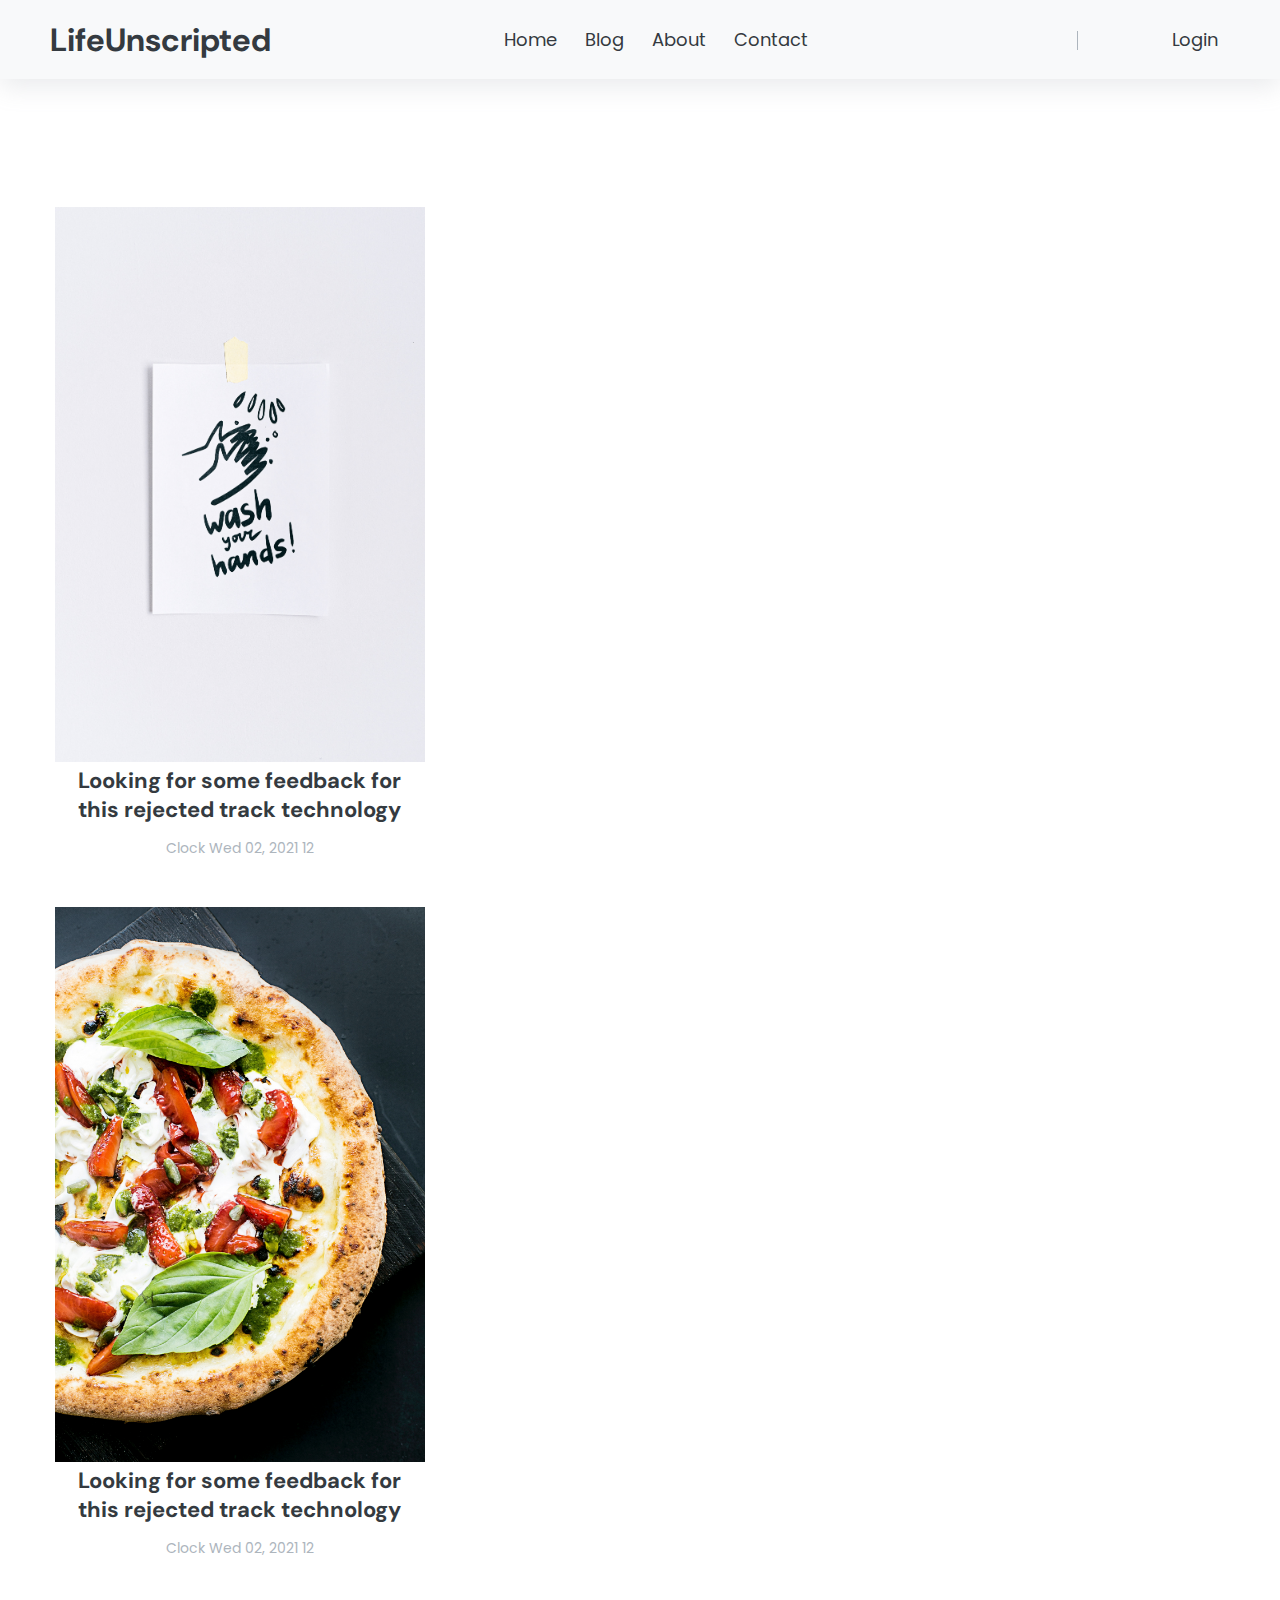
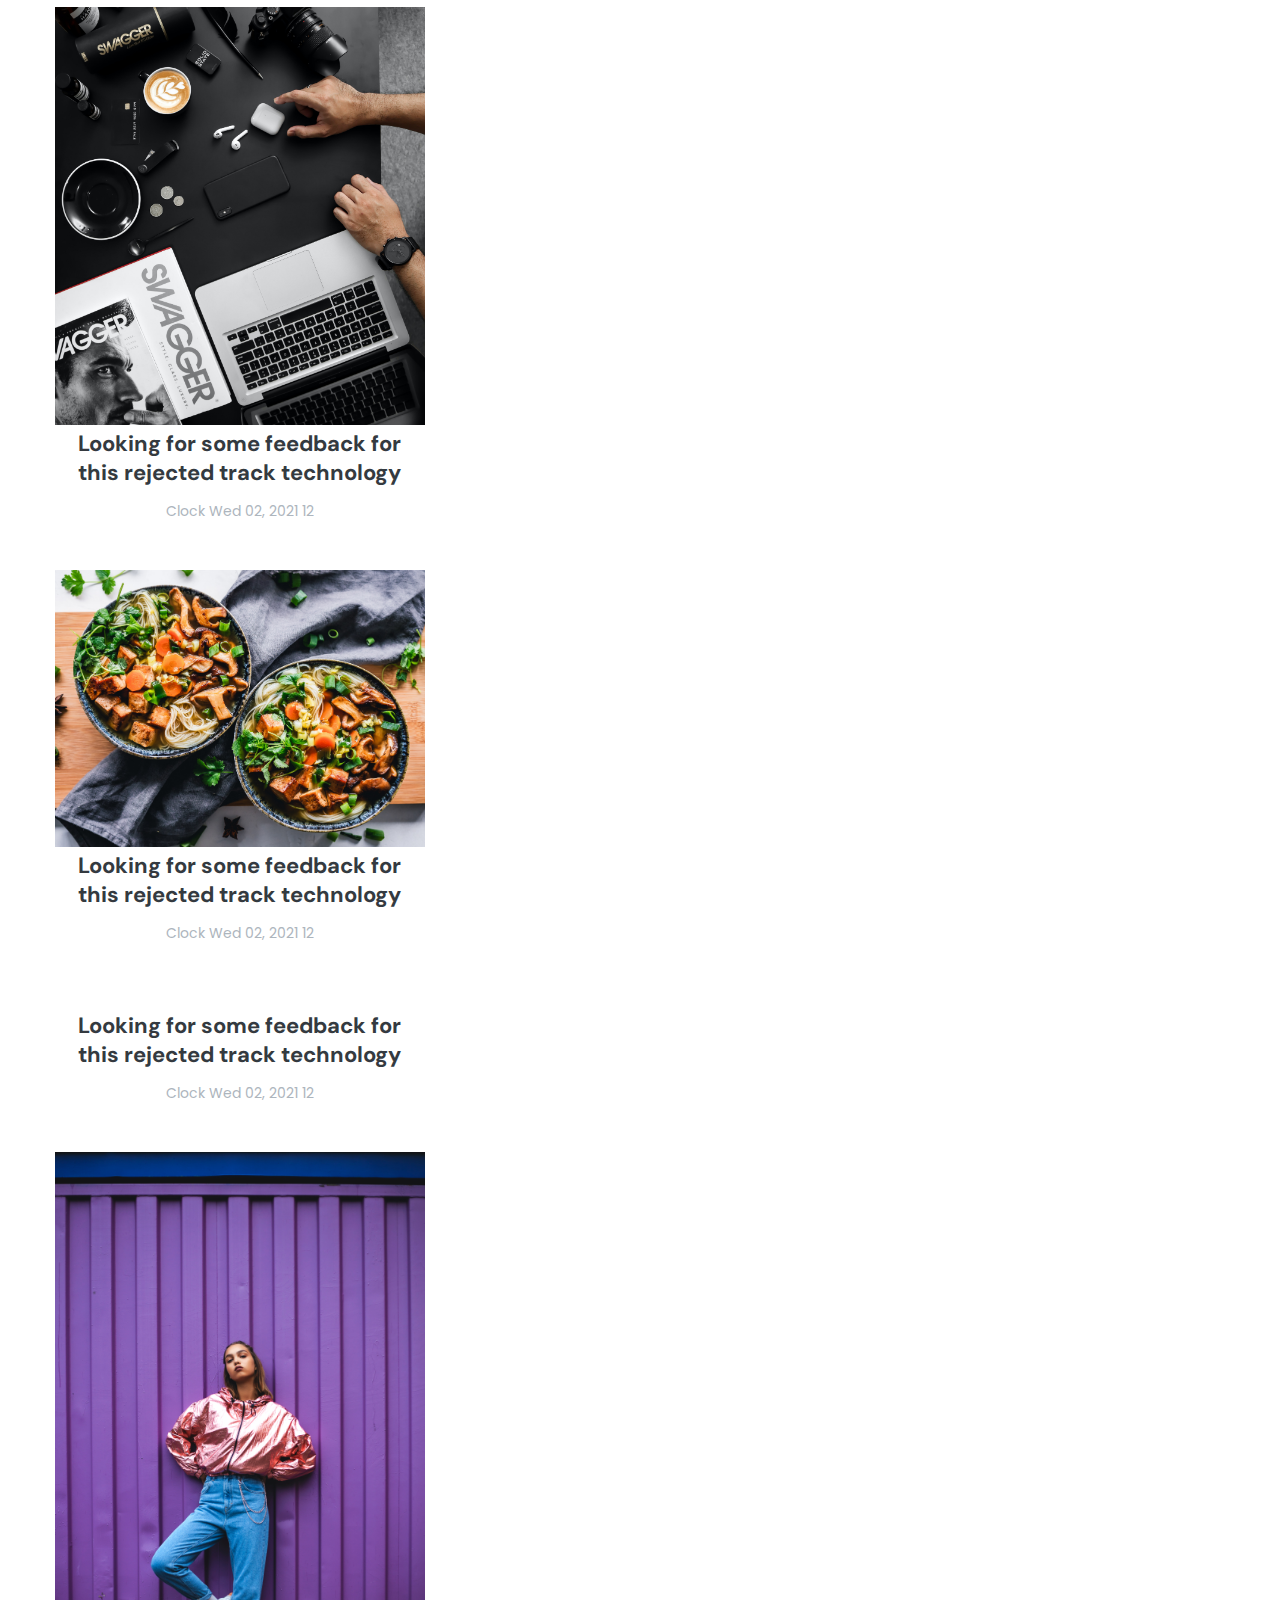
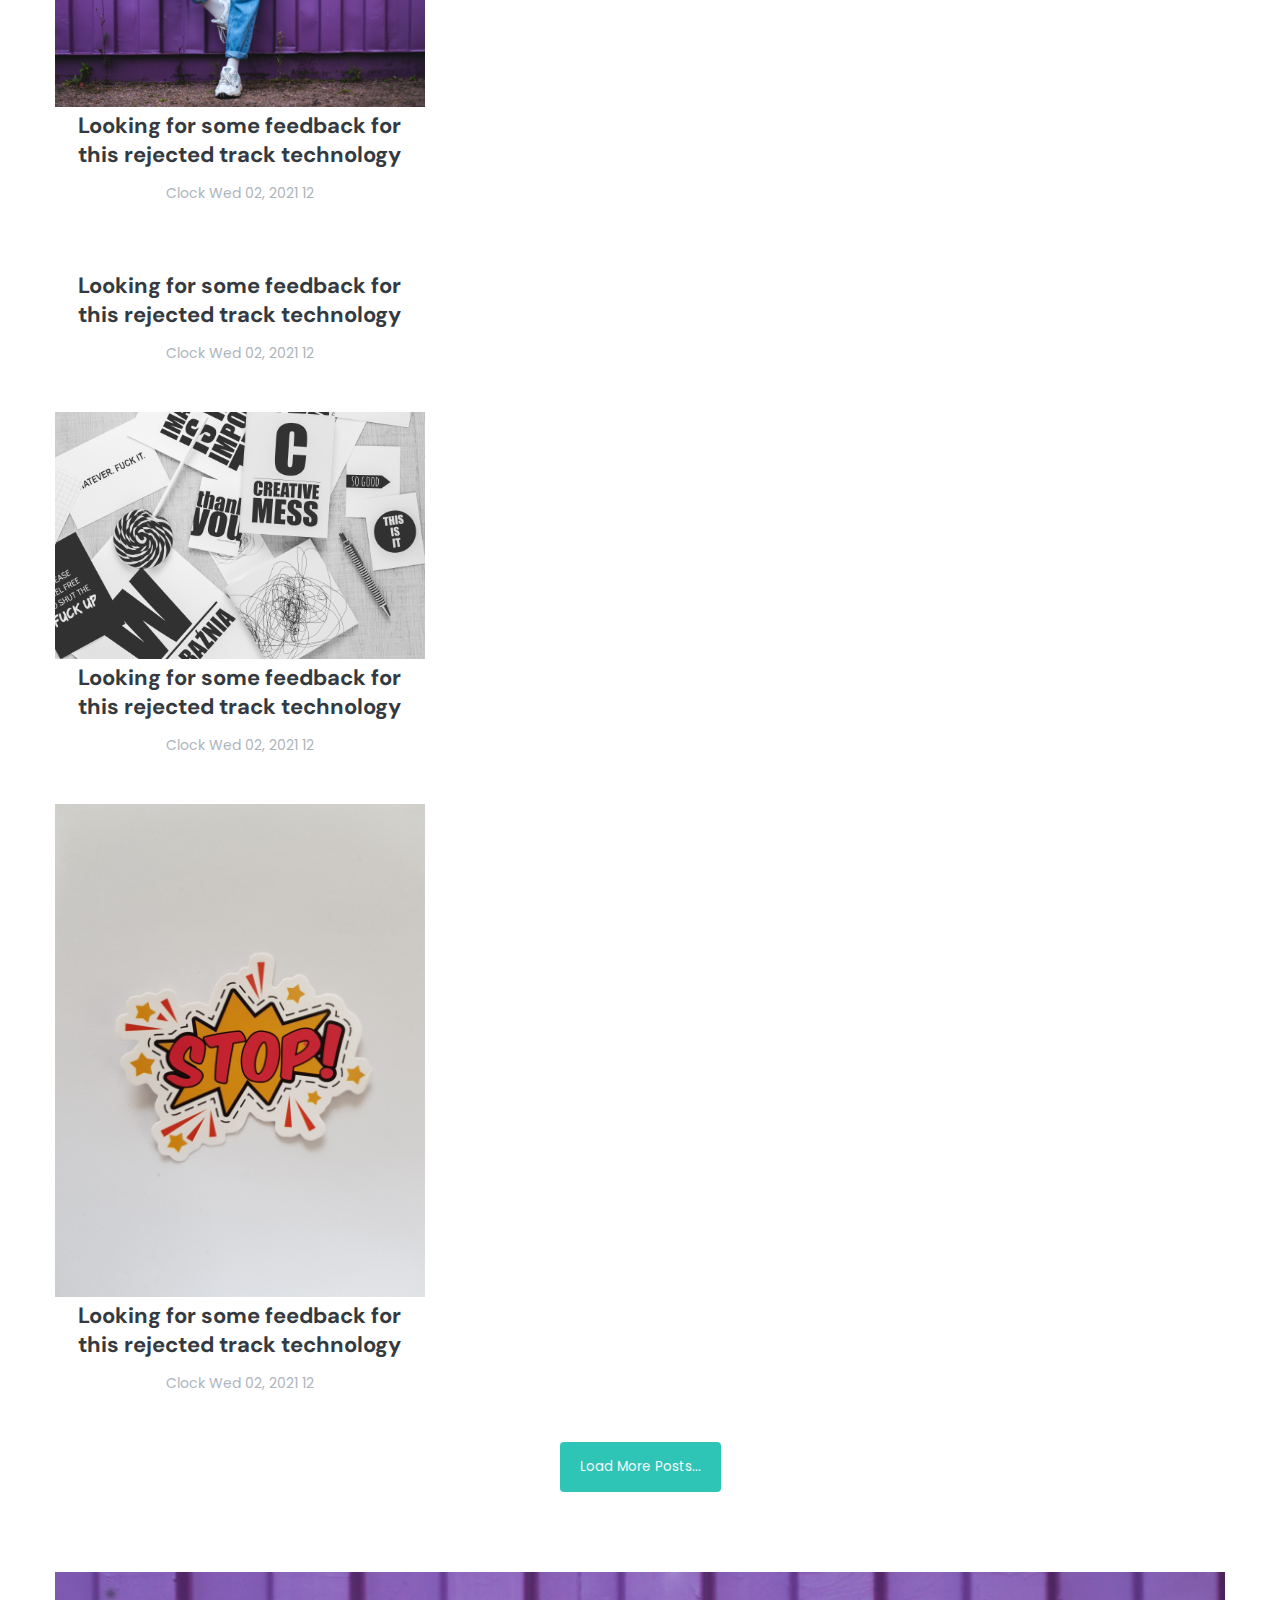
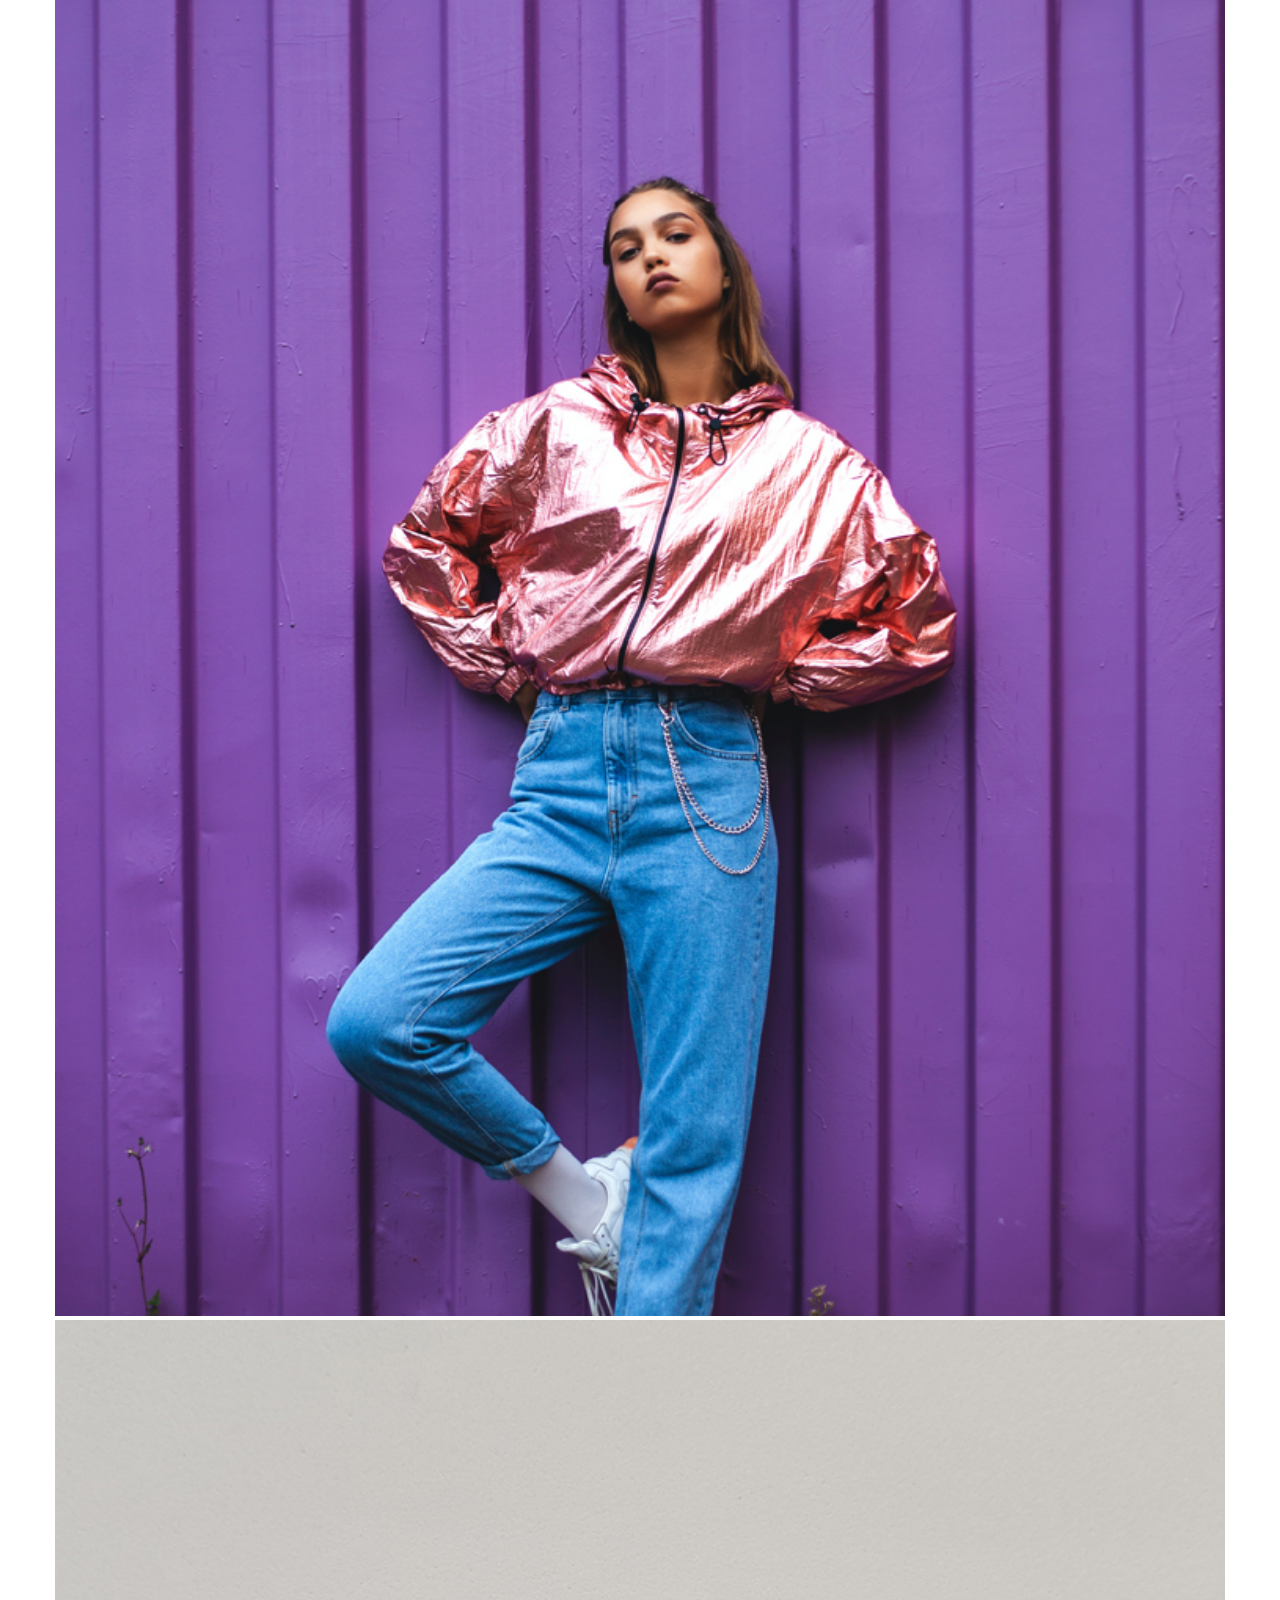
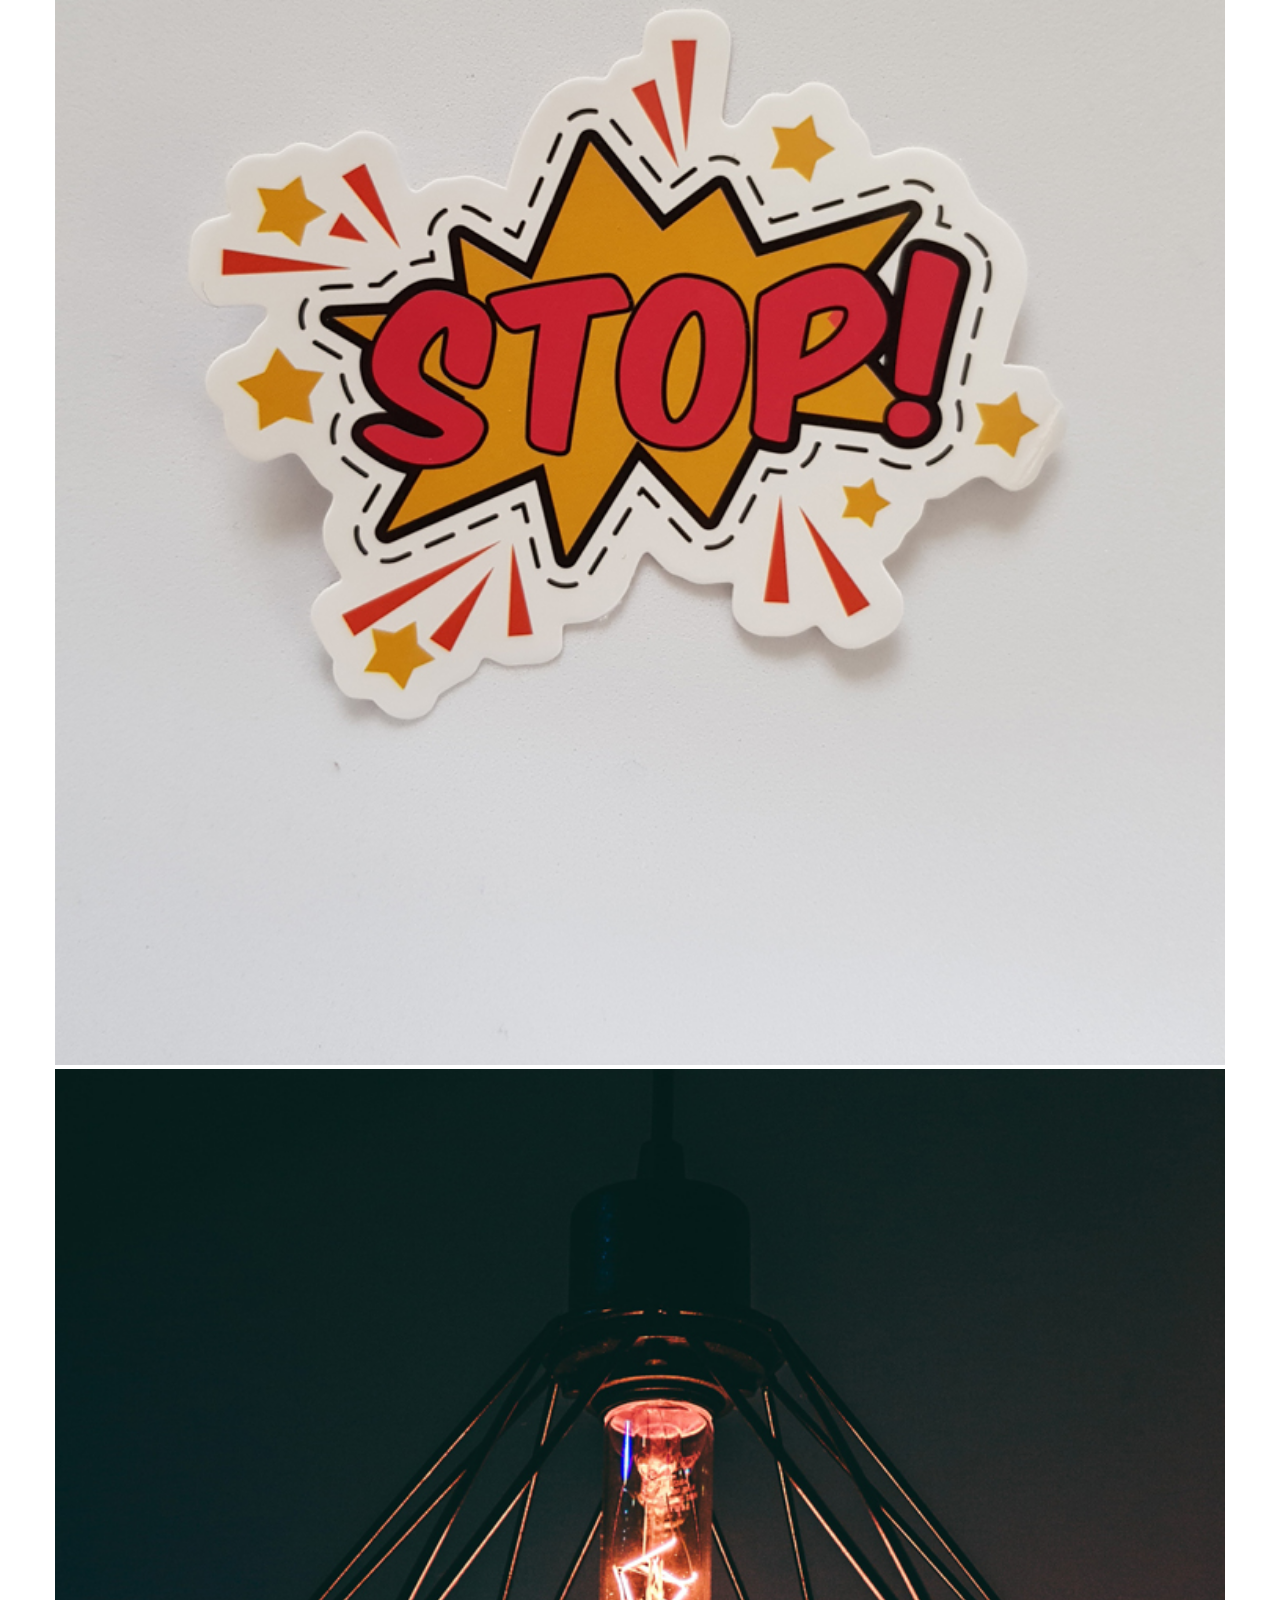
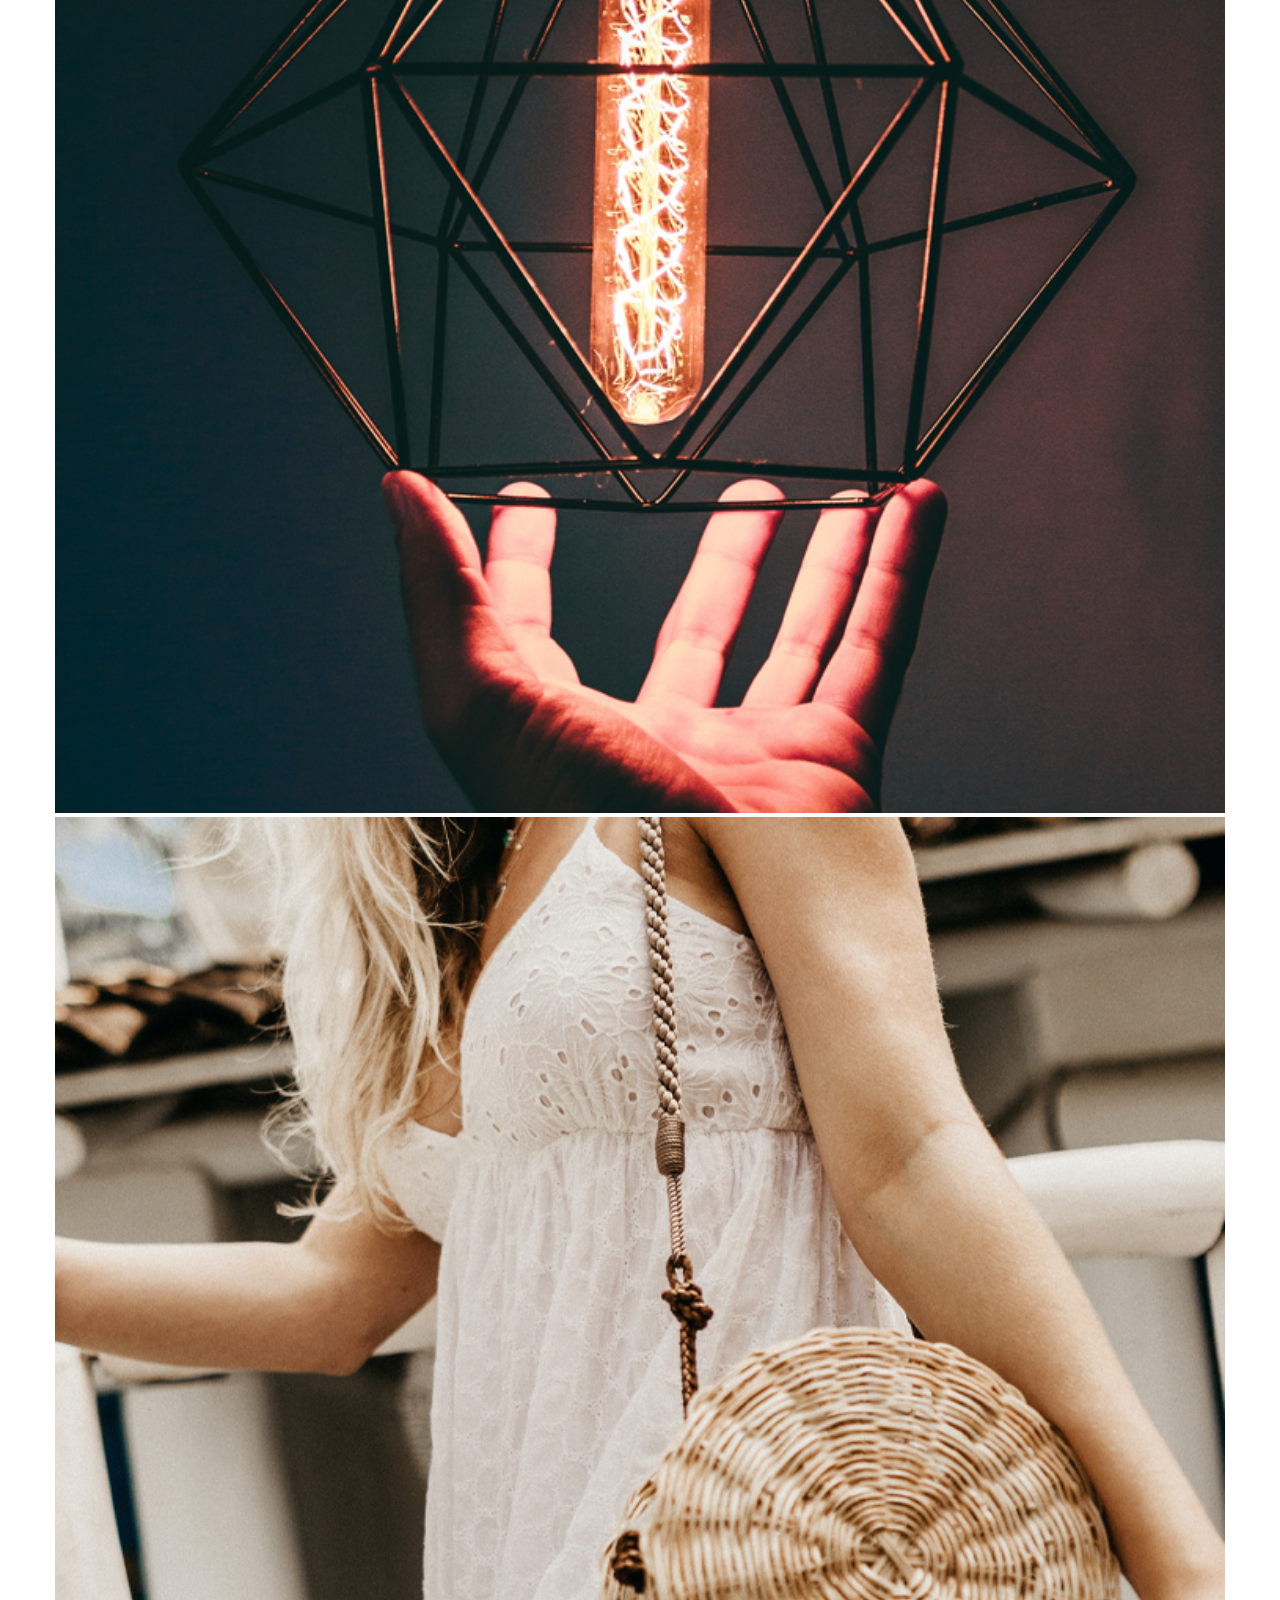
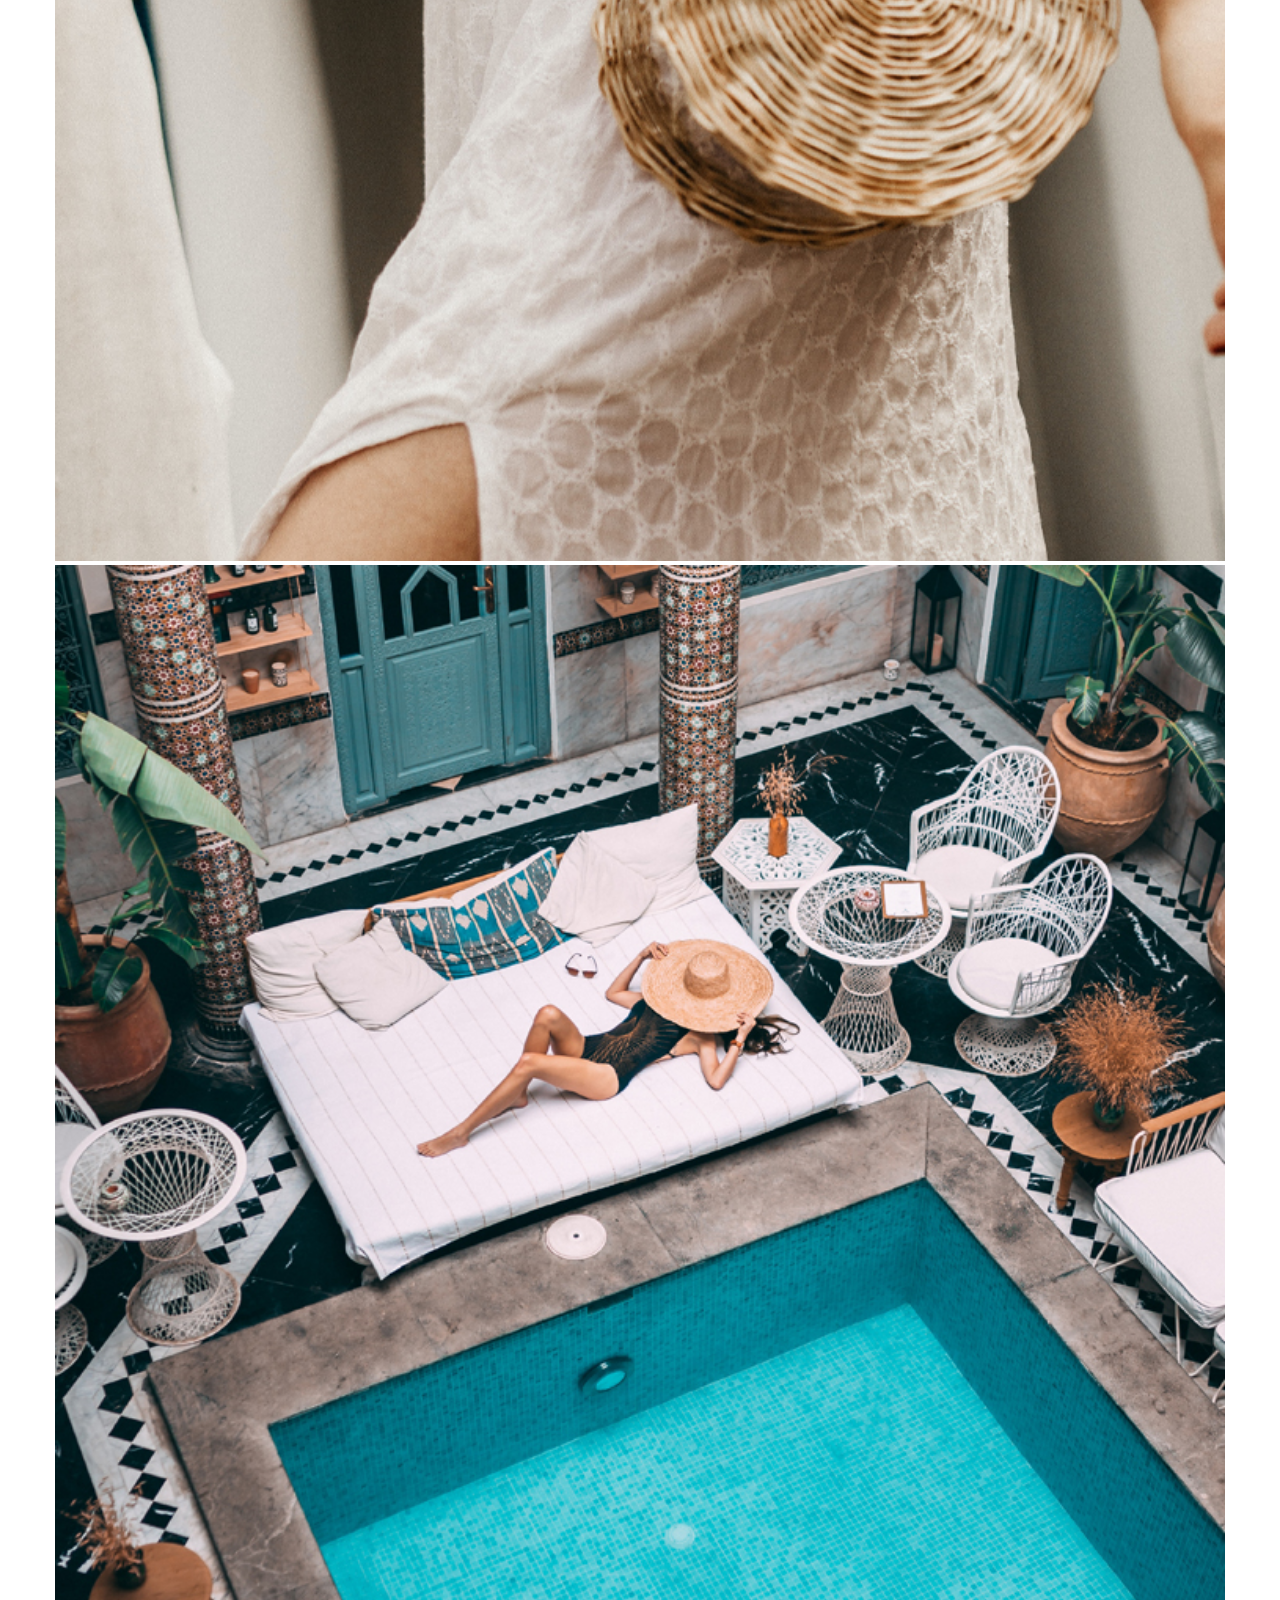
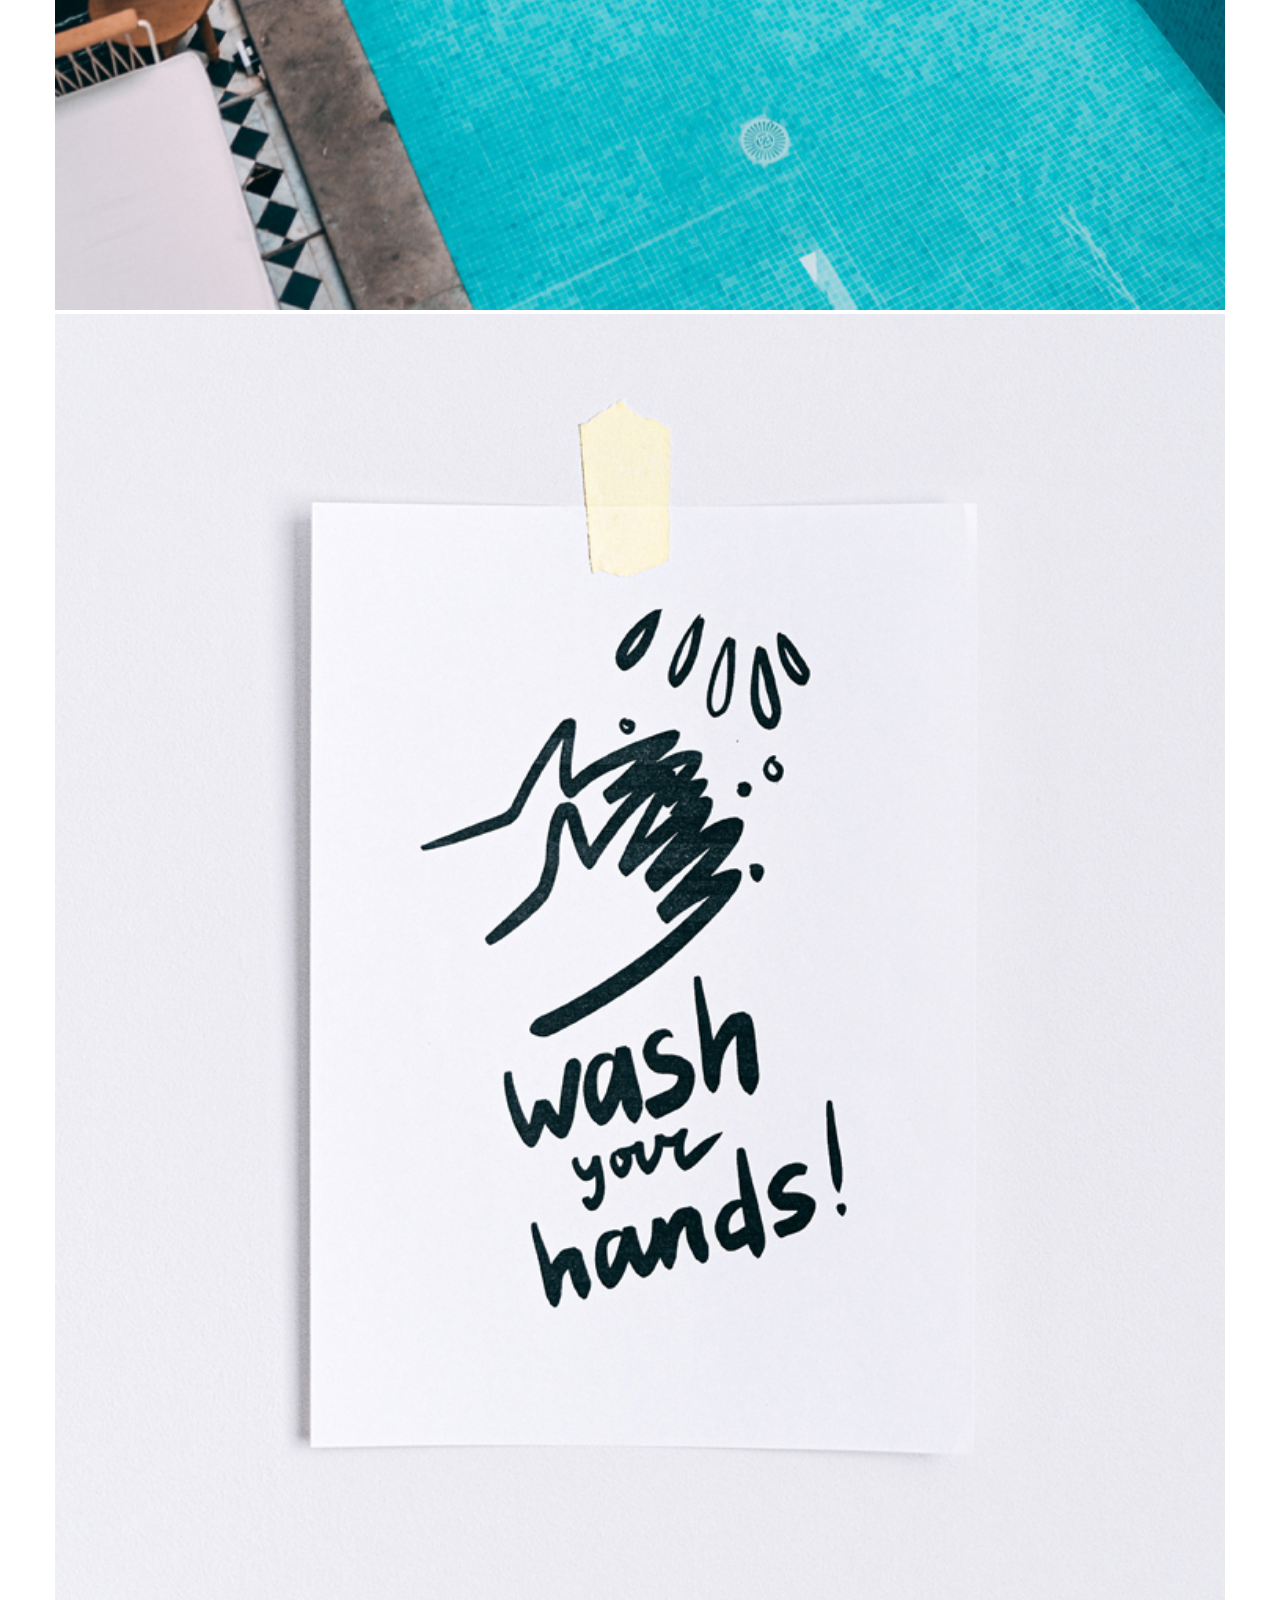
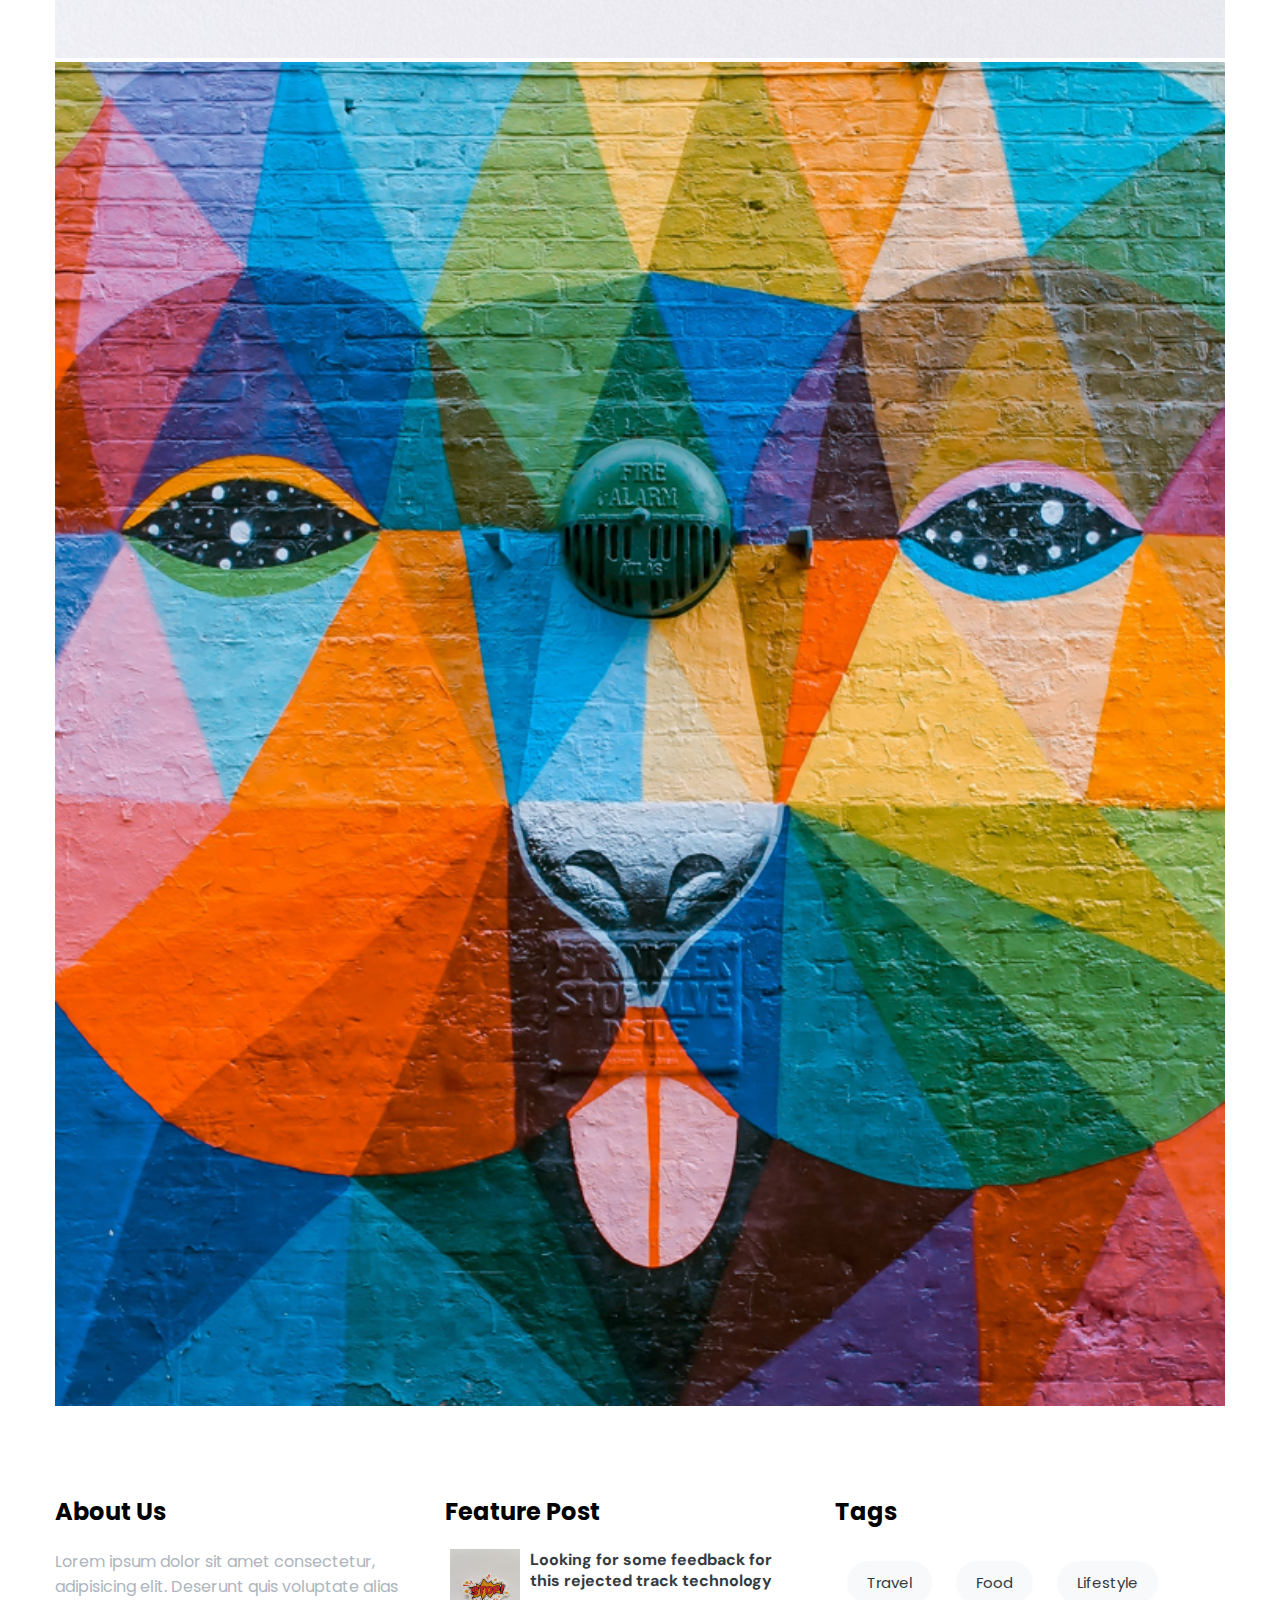
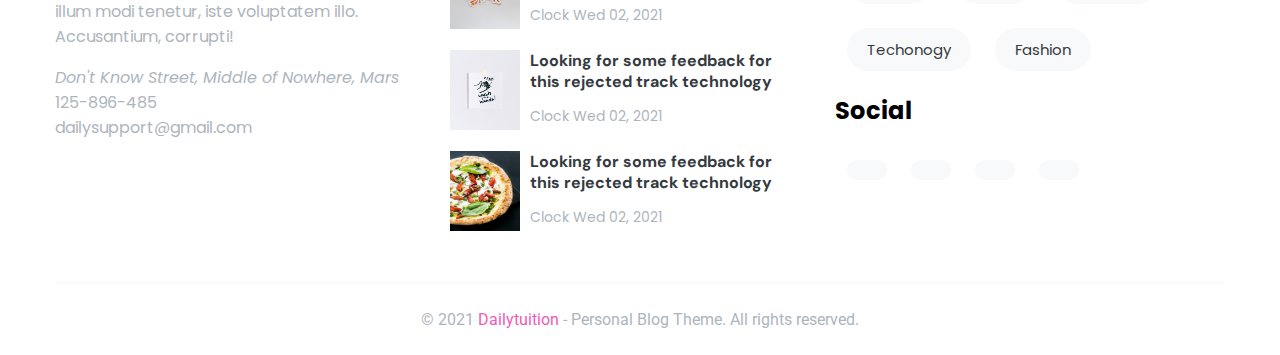
==== commit 0edd333f: "Update index.html" ====
--- a/index.html
+++ b/index.html
@@ -32,10 +32,10 @@
                 <!-- collapse on toggle button click -->
                 <div class="collapse">
                     <ul class="navbar-nav">
-                        <a href="index.html" class="nav-link">Home</a>
-                        <a href="blogs.html" class="nav-link">Blog</a>
+                        <a href="/index.html" class="nav-link">Home</a>
+                        <a href="/blogs.html" class="nav-link">Blog</a>
                         <a href="#" class="nav-link">About</a>
-                        <a href="contacts.html" class="nav-link">Contact</a>
+                        <a href="/contacts.html" class="nav-link">Contact</a>
                     </ul>
                 </div>
 
@@ -48,7 +48,7 @@
                             <a href="#" class="nav-link"><i class="fab fa-facebook-f"></i></a>
                             <a href="#" class="nav-link"><i class="fab fa-twitter"></i></a>
                             <a href="#" class="nav-link"><i class="fab fa-instagram"></i></a>
-                            <a href="#" class="nav-link"><i class="fab fa-dribbble"></i></a>
+                            <a href="signup.html" class="nav-link">Login</a>
                       </ul>
                   </div>
            </nav>
@@ -480,4 +480,4 @@
     <!-- custom javascript main.js file -->
     <script src="main.js"></script>
 </body>
-</html>+</html>
